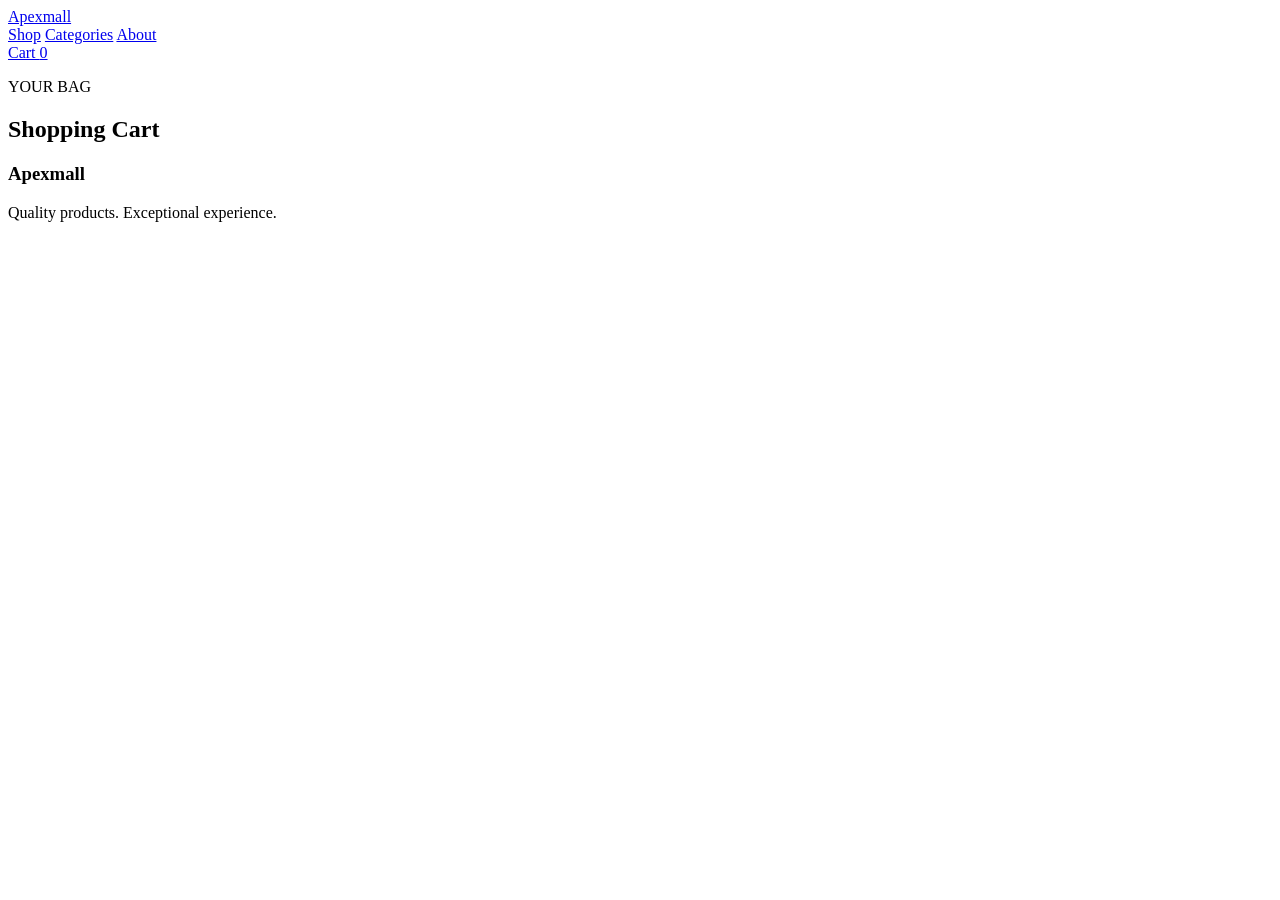
==== cart.html @ 7e6d2665 "Add files via upload" ====
<!DOCTYPE html>
<html lang="en">

<head>
    <meta charset="UTF-8">

    <meta
        name="viewport"
        content="width=device-width, initial-scale=1.0"
    >

    <title>Your Cart | Apexmall</title>

    <link
        rel="stylesheet"
        href="css/style.css"
    >
</head>

<body>

<header class="header">

    <a href="index.html" class="logo">
        Apexmall
    </a>

    <nav class="navigation">
        <a href="shop.html">Shop</a>
        <a href="index.html#categories">Categories</a>
        <a href="index.html#about">About</a>
    </nav>

    <div class="header-actions">

        <a href="cart.html" class="cart">
            Cart
            <span id="cart-count">0</span>
        </a>

    </div>

</header>


<main>

    <section class="cart-header">

        <p class="eyebrow">
            YOUR BAG
        </p>

        <h1>
            Shopping Cart
        </h1>

    </section>


    <section class="cart-section">

        <div id="cart-container">

            <!-- Cart generated by JavaScript -->

        </div>

    </section>

</main>


<footer class="footer">

    <div class="footer-brand">

        <h3>
            Apexmall
        </h3>

        <p>
            Quality products.
            Exceptional experience.
        </p>

    </div>

</footer>


<script
    type="module"
    src="js/cart.js"
></script>

</body>
</html>
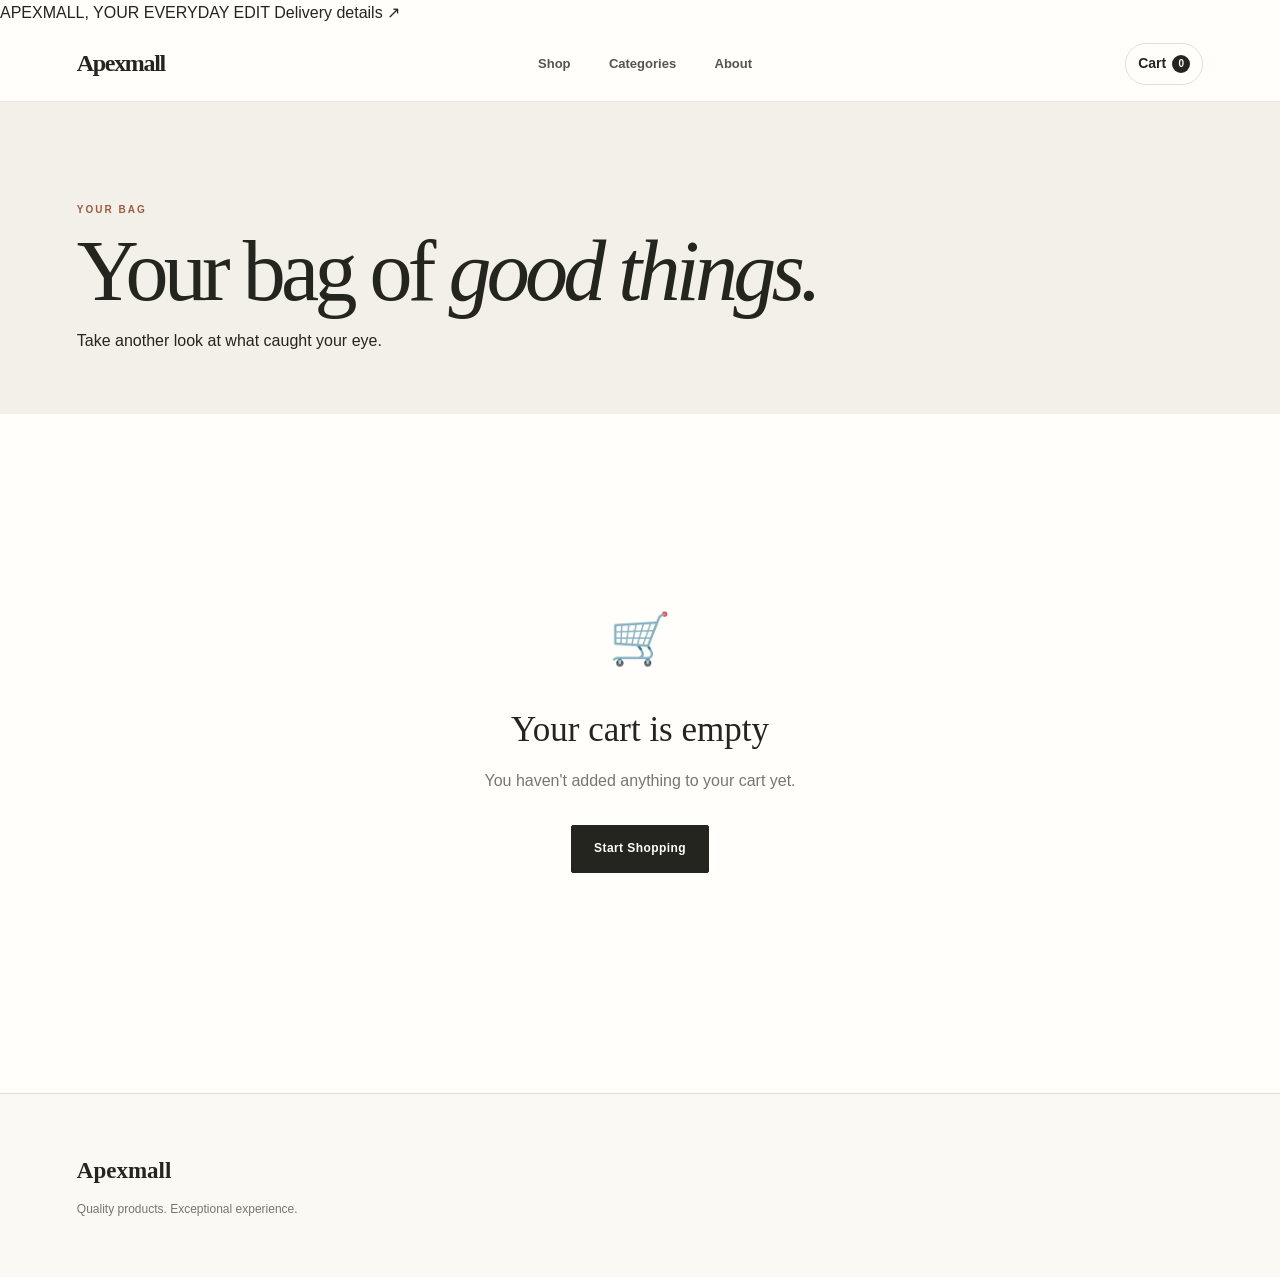
==== commit 259d1428: "Add files via upload" ====
--- a/cart.html
+++ b/cart.html
@@ -17,9 +17,14 @@
     >
 </head>
 
-<body>
+<body class="inner-page cart-page-shell">
 
-<header class="header">
+<div class="inner-announcement">
+    <span>APEXMALL, YOUR EVERYDAY EDIT</span>
+    <a href="policies.html#delivery">Delivery details <span aria-hidden="true">↗</span></a>
+</div>
+
+<header class="header inner-header">
 
     <a href="index.html" class="logo">
         Apexmall
@@ -45,20 +50,19 @@
 
 <main>
 
-    <section class="cart-header">
+    <section class="cart-header inner-page-heading">
 
         <p class="eyebrow">
             YOUR BAG
         </p>
 
-        <h1>
-            Shopping Cart
-        </h1>
+        <h1>Your bag of <em>good things.</em></h1>
+        <p>Take another look at what caught your eye.</p>
 
     </section>
 
 
-    <section class="cart-section">
+    <section class="cart-section inner-content-section">
 
         <div id="cart-container">
 
@@ -71,7 +75,7 @@
 </main>
 
 
-<footer class="footer">
+<footer class="footer inner-footer">
 
     <div class="footer-brand">
 
--- a/css/style.css
+++ b/css/style.css
@@ -0,0 +1,5157 @@
+/* =========================
+   RESET
+========================= */
+
+* {
+    margin: 0;
+    padding: 0;
+    box-sizing: border-box;
+}
+
+
+:root {
+
+    --black: #111111;
+    --white: #ffffff;
+    --gray: #777777;
+    --light-gray: #f5f5f3;
+    --border: #e5e5e5;
+
+    --max-width: 1400px;
+}
+
+
+html {
+    scroll-behavior: smooth;
+}
+
+
+body {
+
+    font-family:
+        Arial,
+        Helvetica,
+        sans-serif;
+
+    color: var(--black);
+
+    background: var(--white);
+
+    line-height: 1.5;
+}
+
+.site-notice {
+    display: none;
+    padding: 10px 5%;
+    background: var(--black);
+    color: var(--white);
+    text-align: center;
+    font-size: 13px;
+}
+
+.site-notice.is-visible {
+    display: block;
+}
+
+
+a {
+    color: inherit;
+    text-decoration: none;
+}
+
+
+button {
+    font: inherit;
+}
+
+.password-field {
+    position: relative;
+    display: block;
+}
+
+.password-field input {
+    width: 100%;
+    padding-right: 68px;
+}
+
+.password-toggle {
+    position: absolute;
+    top: 50%;
+    right: 12px;
+    transform: translateY(-50%);
+    border: 0;
+    padding: 4px;
+    background: transparent;
+    color: var(--gray);
+    cursor: pointer;
+    font-size: 12px;
+    font-weight: 700;
+}
+
+.password-toggle:hover,
+.password-toggle:focus-visible {
+    color: var(--black);
+    outline: 2px solid #6078d6;
+    outline-offset: 2px;
+}
+
+.back-to-top {
+    position: fixed;
+    right: 24px;
+    bottom: 24px;
+    z-index: 120;
+    width: 44px;
+    height: 44px;
+    display: grid;
+    place-items: center;
+    border: 1px solid var(--black);
+    border-radius: 50%;
+    background: var(--black);
+    color: var(--white);
+    font-size: 22px;
+    line-height: 1;
+    cursor: pointer;
+    opacity: 0;
+    visibility: hidden;
+    transform: translateY(10px);
+    transition: opacity .2s ease, transform .2s ease, visibility .2s ease;
+}
+
+.back-to-top.is-visible {
+    opacity: 1;
+    visibility: visible;
+    transform: translateY(0);
+}
+
+.back-to-top:hover,
+.back-to-top:focus-visible {
+    background: var(--white);
+    color: var(--black);
+    outline: 2px solid #6078d6;
+    outline-offset: 2px;
+}
+
+
+/* =========================
+   HEADER
+========================= */
+
+.header {
+
+    height: 80px;
+
+    padding:
+        0 5%;
+
+    display: flex;
+
+    align-items: center;
+
+    justify-content: space-between;
+
+    border-bottom:
+        1px solid var(--border);
+
+    background: var(--white);
+
+    position: sticky;
+
+    top: 0;
+
+    z-index: 100;
+}
+
+
+.logo {
+
+    font-size: 20px;
+
+    font-weight: 800;
+
+    letter-spacing:
+        0.08em;
+}
+
+
+.navigation {
+
+    display: flex;
+
+    gap: 35px;
+}
+
+
+.navigation a {
+
+    font-size: 14px;
+
+    font-weight: 600;
+
+    transition:
+        opacity 0.2s;
+}
+
+
+.navigation a:hover {
+
+    opacity: 0.5;
+}
+
+
+.header-actions {
+
+    display: flex;
+
+    align-items: center;
+
+    gap: 20px;
+}
+
+
+.search-btn {
+
+    border: none;
+
+    background: transparent;
+
+    cursor: pointer;
+
+    font-size: 18px;
+}
+
+
+.cart {
+
+    position: relative;
+
+    font-size: 18px;
+}
+
+
+#cart-count {
+
+    position: absolute;
+
+    top: -10px;
+
+    right: -10px;
+
+    width: 18px;
+
+    height: 18px;
+
+    display: flex;
+
+    align-items: center;
+
+    justify-content: center;
+
+    border-radius: 50%;
+
+    background: var(--black);
+
+    color: white;
+
+    font-size: 10px;
+}
+
+
+/* =========================
+   HERO
+========================= */
+
+.hero {
+
+    min-height:
+        calc(100vh - 80px);
+
+    padding:
+        6%;
+
+    display: grid;
+
+    grid-template-columns:
+        1fr 1fr;
+
+    gap: 60px;
+
+    align-items: center;
+
+    background:
+        var(--light-gray);
+}
+
+
+.hero-content {
+
+    max-width:
+        700px;
+}
+
+
+.eyebrow {
+
+    font-size: 12px;
+
+    font-weight: 700;
+
+    letter-spacing:
+        0.18em;
+
+    color:
+        var(--gray);
+}
+
+
+.hero h1 {
+
+    font-size:
+        clamp(50px, 7vw, 105px);
+
+    line-height:
+        0.95;
+
+    margin:
+        20px 0 30px;
+}
+
+
+.hero-description {
+
+    max-width:
+        500px;
+
+    color:
+        var(--gray);
+
+    font-size:
+        18px;
+
+    margin-bottom:
+        35px;
+}
+
+
+.hero-buttons {
+
+    display: flex;
+
+    gap: 12px;
+}
+
+
+.btn {
+
+    display:
+        inline-block;
+
+    padding:
+        15px 25px;
+
+    font-weight:
+        700;
+
+    transition:
+        transform 0.2s,
+        opacity 0.2s;
+}
+
+
+.btn:hover {
+
+    transform:
+        translateY(-2px);
+}
+
+
+.btn-primary {
+
+    background:
+        var(--black);
+
+    color:
+        var(--white);
+}
+
+
+.btn-secondary {
+
+    border:
+        1px solid var(--black);
+
+    color:
+        var(--black);
+}
+
+
+.hero-image {
+
+    min-height:
+        650px;
+
+    background:
+        #deded9;
+
+    display:
+        flex;
+
+    align-items:
+        center;
+
+    justify-content:
+        center;
+}
+
+.hero-image img {
+    width: 100%;
+    height: 100%;
+    min-height: 650px;
+    object-fit: cover;
+}
+
+
+.image-placeholder {
+
+    color:
+        #999;
+
+    font-size:
+        13px;
+
+    letter-spacing:
+        0.15em;
+}
+
+
+/* =========================
+   SECTIONS
+========================= */
+
+.section {
+
+    padding:
+        100px 6%;
+}
+
+
+.section-heading {
+
+    display:
+        flex;
+
+    align-items:
+        end;
+
+    justify-content:
+        space-between;
+
+    gap:
+        20px;
+
+    margin-bottom:
+        40px;
+}
+
+
+.section-heading h2 {
+
+    font-size:
+        clamp(35px, 5vw, 65px);
+
+    line-height:
+        1;
+
+    margin-top:
+        10px;
+}
+
+
+.view-all {
+
+    font-weight:
+        700;
+
+    border-bottom:
+        1px solid var(--black);
+
+    padding-bottom:
+        3px;
+}
+
+
+/* =========================
+   CATEGORIES
+========================= */
+
+.categories {
+
+    display:
+        grid;
+
+    grid-template-columns:
+        repeat(4, 1fr);
+
+    gap:
+        20px;
+}
+
+
+.category-image {
+
+    height:
+        320px;
+
+    background:
+        var(--light-gray);
+
+    display:
+        flex;
+
+    align-items:
+        center;
+
+    justify-content:
+        center;
+
+    color:
+        #999;
+
+    font-size:
+        12px;
+}
+
+
+.category-card h3 {
+
+    margin-top:
+        15px;
+
+    font-size:
+        18px;
+}
+
+
+/* =========================
+   PRODUCTS
+========================= */
+
+.products {
+
+    display:
+        grid;
+
+    grid-template-columns:
+        repeat(4, 1fr);
+
+    gap:
+        25px;
+}
+
+
+.product-card {
+
+    min-width:
+        0;
+}
+
+
+.product-image {
+
+    height:
+        360px;
+
+    background:
+        var(--light-gray);
+
+    display:
+        flex;
+
+    align-items:
+        center;
+
+    justify-content:
+        center;
+
+    color:
+        #999;
+
+    margin-bottom:
+        18px;
+}
+
+.product-image img {
+    display: block;
+    width: 100%;
+    height: 100%;
+    object-fit: contain;
+    padding: 18px;
+}
+
+
+.product-category {
+
+    color:
+        var(--gray);
+
+    font-size:
+        11px;
+
+    letter-spacing:
+        0.12em;
+
+    text-transform:
+        uppercase;
+}
+
+.category-emoji {
+    display: block;
+    font-size: 48px;
+    line-height: 1;
+}
+
+
+.product-card h3 {
+
+    font-size:
+        17px;
+
+    margin:
+        5px 0;
+}
+
+
+.product-price {
+
+    font-weight:
+        700;
+}
+
+
+.add-to-cart {
+
+    margin-top:
+        12px;
+
+    width:
+        100%;
+
+    padding:
+        12px;
+
+    border:
+        none;
+
+    background:
+        var(--black);
+
+    color:
+        white;
+
+    cursor:
+        pointer;
+}
+
+.product-enquiry {
+    display: block;
+    margin-top: 10px;
+    padding: 10px;
+    border: 1px solid var(--border);
+    text-align: center;
+    font-size: 13px;
+    font-weight: 600;
+}
+
+.product-enquiry:hover,
+.product-enquiry:focus-visible {
+    border-color: var(--black);
+}
+
+.store-toast {
+    position: fixed;
+    left: 50%;
+    bottom: 24px;
+    z-index: 150;
+    max-width: calc(100% - 32px);
+    padding: 12px 20px;
+    background: var(--black);
+    color: var(--white);
+    text-align: center;
+    opacity: 0;
+    visibility: hidden;
+    transform: translate(-50%, 10px);
+    transition: opacity .2s ease, transform .2s ease, visibility .2s ease;
+}
+
+.store-toast.is-visible {
+    opacity: 1;
+    visibility: visible;
+    transform: translate(-50%, 0);
+}
+
+
+/* =========================
+   PROMOTION
+========================= */
+
+.promotion {
+
+    margin:
+        0 6% 100px;
+
+    padding:
+        100px 8%;
+
+    background:
+        var(--black);
+
+    color:
+        white;
+}
+
+
+.promotion h2 {
+
+    max-width:
+        700px;
+
+    font-size:
+        clamp(40px, 6vw, 80px);
+
+    line-height:
+        1;
+
+    margin:
+        15px 0 25px;
+}
+
+
+.promotion p {
+
+    max-width:
+        550px;
+
+    color:
+        #bbb;
+
+    margin-bottom:
+        30px;
+}
+
+
+.promotion .eyebrow {
+
+    color:
+        #aaa;
+}
+
+
+.promotion .btn-primary {
+
+    background:
+        white;
+
+    color:
+        black;
+}
+
+
+/* =========================
+   ABOUT
+========================= */
+
+.about {
+
+    background:
+        var(--light-gray);
+}
+
+
+.about-content {
+
+    max-width:
+        850px;
+}
+
+
+.about h2 {
+
+    font-size:
+        clamp(40px, 6vw, 80px);
+
+    line-height:
+        1;
+
+    margin:
+        15px 0 25px;
+}
+
+
+.about p:last-child {
+
+    max-width:
+        650px;
+
+    color:
+        var(--gray);
+
+    font-size:
+        18px;
+}
+
+
+/* =========================
+   FOOTER
+========================= */
+
+.footer {
+
+    padding:
+        70px 6%;
+
+    display:
+        grid;
+
+    grid-template-columns:
+        2fr 1fr 1fr 1fr;
+
+    gap:
+        50px;
+
+    border-top:
+        1px solid var(--border);
+}
+
+
+.footer h3 {
+
+    margin-bottom:
+        10px;
+}
+
+
+.footer h4 {
+
+    margin-bottom:
+        15px;
+}
+
+
+.footer p {
+
+    color:
+        var(--gray);
+}
+
+
+.footer-links {
+
+    display:
+        flex;
+
+    flex-direction:
+        column;
+
+    gap:
+        10px;
+}
+
+
+.footer-links a {
+
+    color:
+        var(--gray);
+
+    font-size:
+        14px;
+}
+
+
+/* =========================
+   MOBILE
+========================= */
+
+@media (max-width: 900px) {
+
+    .navigation {
+        display: none;
+    }
+
+
+    .hero {
+
+        grid-template-columns:
+            1fr;
+
+        padding:
+            60px 5%;
+    }
+
+
+    .hero-image {
+
+        min-height:
+            450px;
+    }
+
+
+    .categories {
+
+        grid-template-columns:
+            repeat(2, 1fr);
+    }
+
+
+    .products {
+
+        grid-template-columns:
+            repeat(2, 1fr);
+    }
+
+
+    .footer {
+
+        grid-template-columns:
+            1fr 1fr;
+    }
+
+}
+
+
+@media (max-width: 550px) {
+
+    .header {
+
+        height:
+            65px;
+    }
+
+
+    .hero h1 {
+        font-size: 38px;
+    }
+
+    .categories,
+    .products {
+        grid-template-columns: repeat(2, minmax(0, 1fr));
+        gap: 12px;
+    }
+
+
+    .product-image {
+
+        height:
+            400px;
+    }
+
+    .product-detail-image .product-image {
+        height: 420px;
+    }
+
+    .product-detail-image .product-image img {
+        padding: 18px;
+    }
+
+    .cart-item-image {
+        height: 110px;
+    }
+
+
+    .footer {
+        grid-template-columns: repeat(2, minmax(0, 1fr));
+        gap: 24px 16px;
+    }
+
+
+    .section {
+
+        padding:
+            70px 5%;
+    }
+
+
+    .promotion {
+
+        margin:
+            0 5% 70px;
+
+        padding:
+            70px 8%;
+    }
+
+}
+
+/* Compact phone layout: preserve the two-column shopping rhythm while
+   keeping the hero media beside its message and controls readable. */
+@media (max-width: 550px) {
+    .hero {
+        grid-template-columns: minmax(0, 1.05fr) minmax(0, .85fr);
+        gap: 14px;
+        padding: 32px 4%;
+        min-height: 0;
+    }
+
+    .hero-content {
+        min-width: 0;
+    }
+
+    .hero .eyebrow {
+        font-size: 9px;
+        letter-spacing: .1em;
+    }
+
+    .hero-description {
+        font-size: 13px;
+        line-height: 1.35;
+    }
+
+    .hero-buttons {
+        flex-direction: column;
+        align-items: stretch;
+        gap: 8px;
+    }
+
+    .hero-buttons .btn {
+        width: 100%;
+        padding: 11px 8px;
+        text-align: center;
+        font-size: 12px;
+    }
+
+    .hero-image,
+    .hero-image img {
+        min-height: 280px;
+        height: 280px;
+    }
+
+    .hero-image img {
+        padding: 0;
+    }
+
+    .category-image {
+        height: 150px;
+    }
+
+    .category-emoji {
+        font-size: 34px;
+    }
+
+    .product-image {
+        height: 230px;
+        margin-bottom: 10px;
+    }
+
+    .product-image img {
+        padding: 8px;
+    }
+
+    .product-card h3 {
+        font-size: 14px;
+    }
+
+    .product-price {
+        font-size: 14px;
+    }
+
+    .add-to-cart {
+        width: 100%;
+        padding: 10px 6px;
+        font-size: 11px;
+    }
+}
+
+
+
+
+
+
+
+/* =========================
+   AUTHENTICATION
+========================= */
+
+.auth-page {
+
+    min-height:
+        calc(100vh - 80px);
+
+    display:
+        flex;
+
+    align-items:
+        center;
+
+    justify-content:
+        center;
+
+    padding:
+        70px 20px;
+
+    background:
+        var(--light-gray);
+}
+
+
+.auth-card {
+
+    width:
+        100%;
+
+    max-width:
+        500px;
+
+    padding:
+        50px;
+
+    background:
+        var(--white);
+
+    border:
+        1px solid var(--border);
+}
+
+
+.auth-card h1 {
+
+    font-size:
+        clamp(40px, 6vw, 60px);
+
+    line-height:
+        1;
+
+    margin:
+        12px 0 15px;
+}
+
+
+.auth-subtitle {
+
+    color:
+        var(--gray);
+
+    margin-bottom:
+        35px;
+}
+
+
+.auth-card form label {
+
+    display:
+        block;
+
+    font-size:
+        14px;
+
+    font-weight:
+        700;
+
+    margin-bottom:
+        20px;
+}
+
+
+.auth-card input:not([type="checkbox"]) {
+
+    width:
+        100%;
+
+    display:
+        block;
+
+    margin-top:
+        8px;
+
+    padding:
+        14px 15px;
+
+    border:
+        1px solid #ccc;
+
+    background:
+        white;
+
+    font:
+        inherit;
+
+    outline:
+        none;
+}
+
+
+.auth-card input:not([type="checkbox"]):focus {
+
+    border-color:
+        var(--black);
+}
+
+
+.auth-options {
+
+    display:
+        flex;
+
+    align-items:
+        center;
+
+    justify-content:
+        space-between;
+
+    gap:
+        15px;
+
+    margin:
+        5px 0 25px;
+
+    font-size:
+        13px;
+}
+
+
+.auth-options a {
+
+    text-decoration:
+        underline;
+}
+
+
+.remember {
+
+    display:
+        flex !important;
+
+    align-items:
+        center;
+
+    gap:
+        8px;
+
+    margin:
+        0 !important;
+
+    font-weight:
+        400 !important;
+}
+
+
+.remember input {
+
+    width:
+        auto !important;
+
+    margin:
+        0 !important;
+}
+
+
+.auth-submit {
+
+    width:
+        100%;
+
+    cursor:
+        pointer;
+
+    border:
+        none;
+
+    font-size:
+        15px;
+}
+
+
+.form-message {
+
+    min-height:
+        20px;
+
+    margin-top:
+        15px;
+
+    font-size:
+        13px;
+}
+
+
+.auth-divider {
+
+    display:
+        flex;
+
+    align-items:
+        center;
+
+    gap:
+        15px;
+
+    margin:
+        30px 0;
+
+    color:
+        var(--gray);
+
+    font-size:
+        12px;
+}
+
+
+.auth-divider::before,
+.auth-divider::after {
+
+    content:
+        "";
+
+    height:
+        1px;
+
+    background:
+        var(--border);
+
+    flex:
+        1;
+}
+
+
+.auth-switch {
+
+    text-align:
+        center;
+
+    font-size:
+        14px;
+
+    color:
+        var(--gray);
+}
+
+
+.auth-switch a {
+
+    color:
+        var(--black);
+
+    font-weight:
+        700;
+
+    text-decoration:
+        underline;
+}
+
+.forgot-password-panel {
+    display: flex;
+    flex-direction: column;
+    gap: 12px;
+    margin-top: 18px;
+    padding-top: 18px;
+    border-top: 1px solid var(--border);
+}
+
+.forgot-password-panel label {
+    display: flex;
+    flex-direction: column;
+    gap: 6px;
+    font-size: 13px;
+    font-weight: 600;
+    text-align: left;
+}
+
+.forgot-password-panel input {
+    min-height: 44px;
+    padding: 10px 12px;
+    border: 1px solid var(--border);
+    font: inherit;
+    font-weight: 400;
+}
+
+
+.terms {
+
+    display:
+        flex !important;
+
+    gap:
+        10px;
+
+    align-items:
+        flex-start;
+
+    font-weight:
+        400 !important;
+
+    font-size:
+        13px !important;
+}
+
+
+.terms input {
+
+    width:
+        auto !important;
+
+    margin-top:
+        3px;
+
+    flex-shrink:
+        0;
+}
+
+
+.terms a {
+
+    text-decoration:
+        underline;
+}
+
+
+@media (max-width: 550px) {
+
+    .auth-card {
+
+        padding:
+            35px 25px;
+
+    }
+
+}
+
+
+
+/* =========================
+   SHOP
+========================= */
+
+.shop-header {
+
+    padding:
+        100px 6% 60px;
+
+    background:
+        var(--light-gray);
+}
+
+
+.shop-header h1 {
+
+    font-size:
+        clamp(55px, 8vw, 100px);
+
+    line-height:
+        .9;
+
+    margin:
+        15px 0 20px;
+}
+
+
+.shop-header p:last-child {
+
+    color:
+        var(--gray);
+
+    font-size:
+        18px;
+}
+
+
+.shop-section {
+
+    padding:
+        50px 6% 100px;
+}
+
+
+.shop-controls {
+
+    display:
+        grid;
+
+    grid-template-columns:
+        1fr 220px 220px;
+
+    gap:
+        15px;
+
+    margin-bottom:
+        20px;
+}
+
+
+.search-box input,
+.shop-controls select {
+
+    width:
+        100%;
+
+    height:
+        50px;
+
+    padding:
+        0 15px;
+
+    border:
+        1px solid var(--border);
+
+    background:
+        white;
+
+    font:
+        inherit;
+}
+
+
+.product-count {
+
+    margin-bottom:
+        30px;
+
+    color:
+        var(--gray);
+
+    font-size:
+        14px;
+}
+
+
+.no-products {
+
+    grid-column:
+        1 / -1;
+
+    text-align:
+        center;
+
+    padding:
+        100px 20px;
+
+    background:
+        var(--light-gray);
+}
+
+
+/* =========================
+   PRODUCT PAGE
+========================= */
+
+.product-page {
+
+    padding:
+        80px 6%;
+}
+
+
+.product-detail {
+
+    max-width:
+        1400px;
+
+    margin:
+        0 auto;
+
+    display:
+        grid;
+
+    grid-template-columns:
+        1.1fr .9fr;
+
+    gap:
+        80px;
+
+    align-items:
+        center;
+}
+
+
+.product-detail-image .product-image {
+
+    height:
+        650px;
+}
+
+.product-detail-image .product-image img {
+    width: 100%;
+    height: 100%;
+    object-fit: cover;
+}
+
+.product-detail-content {
+    padding: 32px;
+}
+
+
+.product-detail-content h1 {
+
+    font-size:
+        clamp(45px, 6vw, 85px);
+
+    line-height:
+        .95;
+
+    margin:
+        15px 0 20px;
+}
+
+
+.product-detail-price {
+
+    font-size:
+        25px;
+
+    font-weight:
+        700;
+
+    margin-bottom:
+        30px;
+}
+
+
+.product-description {
+    max-width: 60ch;
+    margin: 22px 0;
+    padding: 18px 20px;
+    border-left: 3px solid var(--black);
+    background: var(--light-gray);
+    color: #4e4e4e;
+    font-size: 16px;
+    line-height: 1.8;
+    white-space: pre-line;
+}
+
+.product-gallery {
+    display: grid;
+    grid-template-columns: repeat(auto-fit, minmax(72px, 1fr));
+    gap: 8px;
+    margin-top: 12px;
+}
+
+.product-gallery img {
+    width: 100%;
+    aspect-ratio: 1;
+    object-fit: cover;
+    border: 1px solid var(--border);
+}
+
+.product-videos {
+    display: grid;
+    gap: 12px;
+    margin-top: 12px;
+}
+
+.product-videos video {
+    display: block;
+    width: 100%;
+    max-height: 520px;
+    background: #000;
+}
+
+.product-videos {
+    display: grid;
+    gap: 12px;
+    margin-top: 16px;
+}
+
+.product-videos video {
+    width: 100%;
+    max-height: 420px;
+    background: #111;
+}
+
+
+.stock {
+
+    font-size:
+        13px;
+
+    font-weight:
+        700;
+
+    margin-bottom:
+        25px;
+}
+
+
+.quantity-selector {
+
+    display:
+        flex;
+
+    align-items:
+        center;
+
+    margin-bottom:
+        20px;
+
+    border:
+        1px solid var(--border);
+
+    width:
+        max-content;
+}
+
+
+.quantity-selector button {
+
+    width:
+        45px;
+
+    height:
+        45px;
+
+    border:
+        none;
+
+    background:
+        white;
+
+    cursor:
+        pointer;
+
+    font-size:
+        20px;
+}
+
+
+.quantity-selector span {
+
+    width:
+        45px;
+
+    text-align:
+        center;
+}
+
+
+.product-add-button {
+
+    margin-right:
+        10px;
+
+    cursor:
+        pointer;
+}
+
+
+.product-not-found {
+
+    text-align:
+        center;
+
+    padding:
+        100px 20px;
+}
+
+
+.product-not-found h1 {
+
+    font-size:
+        50px;
+
+    margin-bottom:
+        20px;
+}
+
+
+/* =========================
+   MOBILE SHOP
+========================= */
+
+@media (max-width: 900px) {
+
+    .shop-controls {
+
+        grid-template-columns:
+            1fr;
+
+    }
+
+
+    .product-detail {
+
+        grid-template-columns:
+            1fr;
+
+        gap:
+            40px;
+
+    }
+
+
+    .product-detail-image .product-image {
+
+        height:
+            500px;
+
+    }
+
+}
+
+
+@media (max-width: 550px) {
+
+    .shop-header {
+
+        padding:
+            70px 5% 45px;
+
+    }
+
+
+    .shop-section {
+
+        padding:
+            40px 5% 70px;
+
+    }
+
+
+    .product-page {
+
+        padding:
+            50px 5%;
+
+    }
+
+
+    .product-detail-image .product-image {
+
+        height:
+            420px;
+
+    }
+
+}
+
+
+/* =========================
+   CART
+========================= */
+
+.cart-header {
+
+    padding:
+        100px 6% 60px;
+
+    background:
+        var(--light-gray);
+}
+
+
+.cart-header h1 {
+
+    font-size:
+        clamp(50px, 7vw, 90px);
+
+    line-height:
+        .9;
+
+    margin-top:
+        15px;
+}
+
+
+.cart-section {
+
+    padding:
+        70px 6% 100px;
+}
+
+
+.cart-layout {
+
+    max-width:
+        1400px;
+
+    margin:
+        auto;
+
+    display:
+        grid;
+
+    grid-template-columns:
+        1fr 380px;
+
+    gap:
+        60px;
+
+    align-items:
+        start;
+}
+
+
+.cart-items {
+
+    border-top:
+        1px solid var(--border);
+}
+
+
+.cart-item {
+
+    display:
+        grid;
+
+    grid-template-columns:
+        120px 1fr auto auto auto;
+
+    gap:
+        25px;
+
+    align-items:
+        center;
+
+    padding:
+        25px 0;
+
+    border-bottom:
+        1px solid var(--border);
+}
+
+
+.cart-item-image {
+
+    height:
+        140px;
+
+    background:
+        var(--light-gray);
+
+    display:
+        flex;
+
+    align-items:
+        center;
+
+    justify-content:
+        center;
+
+    color:
+        #999;
+
+    font-size:
+        11px;
+}
+
+.cart-item-image img {
+    display: block;
+    width: 100%;
+    height: 100%;
+    object-fit: contain;
+    padding: 8px;
+}
+
+
+.cart-item-info h3 {
+
+    margin:
+        5px 0;
+
+}
+
+
+.cart-quantity {
+
+    display:
+        flex;
+
+    align-items:
+        center;
+
+    border:
+        1px solid var(--border);
+}
+
+
+.cart-quantity button {
+
+    width:
+        35px;
+
+    height:
+        35px;
+
+    border:
+        none;
+
+    background:
+        white;
+
+    cursor:
+        pointer;
+
+    font-size:
+        18px;
+}
+
+
+.cart-quantity span {
+
+    width:
+        35px;
+
+    text-align:
+        center;
+
+}
+
+
+.cart-item-total {
+
+    font-weight:
+        700;
+
+    white-space:
+        nowrap;
+}
+
+
+.remove-item {
+
+    border:
+        none;
+
+    background:
+        none;
+
+    text-decoration:
+        underline;
+
+    cursor:
+        pointer;
+
+    color:
+        var(--gray);
+
+}
+
+
+.cart-summary {
+
+    padding:
+        30px;
+
+    background:
+        var(--light-gray);
+
+    position:
+        sticky;
+
+    top:
+        110px;
+}
+
+
+.cart-summary h2 {
+
+    margin-bottom:
+        30px;
+}
+
+
+.summary-row {
+
+    display:
+        flex;
+
+    justify-content:
+        space-between;
+
+    gap:
+        20px;
+
+    margin-bottom:
+        15px;
+
+    font-size:
+        14px;
+}
+
+
+.summary-row.total {
+
+    font-size:
+        20px;
+
+    margin-bottom:
+        25px;
+}
+
+
+.summary-divider {
+
+    height:
+        1px;
+
+    background:
+        var(--border);
+
+    margin:
+        20px 0;
+}
+
+
+.checkout-button {
+
+    width:
+        100%;
+
+    text-align:
+        center;
+
+}
+
+
+.continue-shopping {
+
+    display:
+        block;
+
+    text-align:
+        center;
+
+    margin-top:
+        20px;
+
+    font-size:
+        14px;
+
+    text-decoration:
+        underline;
+}
+
+
+.empty-cart {
+
+    text-align:
+        center;
+
+    padding:
+        120px 20px;
+}
+
+
+.empty-cart-icon {
+
+    font-size:
+        50px;
+
+    margin-bottom:
+        20px;
+}
+
+
+.empty-cart h2 {
+
+    font-size:
+        35px;
+
+    margin-bottom:
+        10px;
+}
+
+
+.empty-cart p {
+
+    color:
+        var(--gray);
+
+    margin-bottom:
+        30px;
+}
+
+
+@media (max-width: 1000px) {
+
+    .cart-layout {
+
+        grid-template-columns:
+            1fr;
+
+    }
+
+
+    .cart-summary {
+
+        position:
+            static;
+
+    }
+
+}
+
+
+@media (max-width: 700px) {
+
+    .cart-item {
+
+        grid-template-columns:
+            90px 1fr;
+
+        gap:
+            15px;
+
+    }
+
+
+    .cart-item-image {
+
+        height:
+            110px;
+
+    }
+
+
+    .cart-quantity,
+    .cart-item-total,
+    .remove-item {
+
+        grid-column:
+            2;
+
+    }
+
+}
+
+
+/* =========================
+   CHECKOUT
+========================= */
+
+.checkout-header {
+
+    padding:
+        100px 6% 60px;
+
+    background:
+        var(--light-gray);
+}
+
+
+.checkout-header h1 {
+
+    font-size:
+        clamp(50px, 7vw, 90px);
+
+    line-height:
+        .9;
+
+    margin-top:
+        15px;
+}
+
+
+.checkout-section {
+
+    padding:
+        70px 6% 100px;
+}
+
+
+.checkout-layout {
+
+    max-width:
+        1400px;
+
+    margin:
+        auto;
+
+    display:
+        grid;
+
+    grid-template-columns:
+        1fr 400px;
+
+    gap:
+        50px;
+
+    align-items:
+        start;
+}
+
+
+.checkout-main {
+
+    display:
+        flex;
+
+    flex-direction:
+        column;
+
+    gap:
+        25px;
+}
+
+
+.checkout-card {
+
+    padding:
+        35px;
+
+    border:
+        1px solid var(--border);
+
+    background:
+        white;
+}
+
+
+.checkout-card-heading {
+
+    display:
+        flex;
+
+    gap:
+        18px;
+
+    margin-bottom:
+        30px;
+}
+
+
+.checkout-number {
+
+    display:
+        flex;
+
+    align-items:
+        center;
+
+    justify-content:
+        center;
+
+    width:
+        40px;
+
+    height:
+        40px;
+
+    flex-shrink:
+        0;
+
+    background:
+        var(--black);
+
+    color:
+        white;
+
+    font-size:
+        12px;
+
+    font-weight:
+        700;
+}
+
+
+.checkout-card h2 {
+
+    font-size:
+        24px;
+
+    margin-bottom:
+        3px;
+}
+
+
+.checkout-card-heading p {
+
+    color:
+        var(--gray);
+
+    font-size:
+        14px;
+}
+
+
+.checkout-grid {
+
+    display:
+        grid;
+
+    grid-template-columns:
+        1fr 1fr;
+
+    gap:
+        20px;
+}
+
+
+.checkout-grid label,
+.momo-details label {
+
+    display:
+        block;
+
+    font-size:
+        14px;
+
+    font-weight:
+        700;
+}
+
+
+.checkout-grid input,
+.checkout-grid select,
+.checkout-grid textarea,
+.momo-details input {
+
+    width:
+        100%;
+
+    margin-top:
+        8px;
+
+    padding:
+        14px;
+
+    border:
+        1px solid #ccc;
+
+    background:
+        white;
+
+    font:
+        inherit;
+
+    outline:
+        none;
+}
+
+
+.checkout-grid input:focus,
+.checkout-grid select:focus,
+.checkout-grid textarea:focus {
+
+    border-color:
+        var(--black);
+}
+
+
+.full-width {
+
+    grid-column:
+        1 / -1;
+}
+
+
+/* PAYMENT */
+
+.payment-methods {
+
+    display:
+        flex;
+
+    flex-direction:
+        column;
+
+    gap:
+        12px;
+}
+
+
+.payment-option {
+
+    display:
+        flex;
+
+    align-items:
+        center;
+
+    gap:
+        15px;
+
+    padding:
+        18px;
+
+    border:
+        1px solid var(--border);
+
+    cursor:
+        pointer;
+}
+
+
+.payment-option:has(
+    input:checked
+) {
+
+    border-color:
+        var(--black);
+}
+
+
+.payment-option input {
+
+    accent-color:
+        var(--black);
+}
+
+
+.payment-option-content {
+
+    display:
+        flex;
+
+    flex-direction:
+        column;
+
+    gap:
+        3px;
+}
+
+
+.payment-option-content span {
+
+    color:
+        var(--gray);
+
+    font-size:
+        13px;
+}
+
+
+/* MOMO */
+
+.momo-details {
+
+    margin-top:
+        20px;
+
+    padding:
+        25px;
+
+    background:
+        var(--light-gray);
+}
+
+
+.momo-warning h3 {
+
+    margin:
+        10px 0;
+}
+
+
+.momo-number {
+
+    display:
+        inline-block;
+
+    margin:
+        10px 0;
+
+    padding:
+        12px 18px;
+
+    background:
+        white;
+
+    font-size:
+        22px;
+
+    font-weight:
+        800;
+
+    letter-spacing:
+        .05em;
+}
+
+
+.momo-warning > p:not(.eyebrow) {
+
+    color:
+        var(--gray);
+
+    font-size:
+        14px;
+
+    margin-bottom:
+        15px;
+}
+
+
+.momo-details small {
+
+    display:
+        block;
+
+    margin-top:
+        8px;
+
+    color:
+        var(--gray);
+
+    font-size:
+        12px;
+}
+
+
+.hidden {
+
+    display:
+        none;
+}
+
+
+/* ACCOUNT AND POLICY PAGES */
+
+.account-page,
+.policy-page {
+    max-width: var(--max-width);
+    margin: 0 auto;
+}
+
+.account-heading {
+    margin-bottom: 45px;
+}
+
+.account-heading h1,
+.policy-page h1 {
+    font-size: clamp(45px, 7vw, 90px);
+    line-height: .95;
+    margin: 12px 0 15px;
+}
+
+.account-muted,
+.policy-intro {
+    color: var(--gray);
+    font-size: 17px;
+}
+
+.account-layout {
+    display: grid;
+    grid-template-columns: minmax(0, 1.5fr) minmax(260px, .7fr);
+    gap: 25px;
+}
+
+.account-panel {
+    padding: 30px;
+    border: 1px solid var(--border);
+    background: var(--white);
+}
+
+.account-panel .section-heading {
+    margin-bottom: 25px;
+}
+
+.account-profile-panel {
+    grid-column: 1 / -1;
+    background: #fbfbfa;
+}
+
+.account-profile-head {
+    display: flex;
+    align-items: center;
+    gap: 18px;
+    padding-bottom: 24px;
+    border-bottom: 1px solid var(--border);
+}
+
+.account-profile-head h2 {
+    margin: 4px 0;
+}
+
+.account-avatar {
+    width: 64px;
+    height: 64px;
+    display: grid;
+    place-items: center;
+    flex: 0 0 64px;
+    background: var(--black);
+    color: var(--white);
+    font-size: 25px;
+    font-weight: 800;
+}
+
+.account-profile-form {
+    max-width: 760px;
+    display: grid;
+    grid-template-columns: 1fr 1fr;
+    gap: 18px 20px;
+    padding-top: 24px;
+}
+
+.account-profile-form label {
+    display: flex;
+    flex-direction: column;
+    gap: 7px;
+    font-size: 13px;
+    font-weight: 700;
+}
+
+.account-profile-form label:first-child {
+    grid-column: 1 / -1;
+}
+
+.account-profile-form input {
+    min-height: 46px;
+    padding: 11px 12px;
+    border: 1px solid var(--border);
+    background: var(--white);
+    color: var(--black);
+    font: inherit;
+    font-weight: 400;
+}
+
+.account-profile-form input[readonly] {
+    background: #eeeeeb;
+    color: var(--gray);
+}
+
+.account-profile-form input:focus {
+    outline: 2px solid #b9c9ff;
+    outline-offset: 1px;
+    border-color: #6078d6;
+}
+
+.account-profile-form small {
+    color: var(--gray);
+    font-size: 12px;
+    font-weight: 400;
+}
+
+.account-form-actions {
+    display: flex;
+    align-items: center;
+    gap: 12px;
+    grid-column: 1 / -1;
+}
+
+.account-form-status {
+    min-height: 20px;
+    margin: 0;
+    font-size: 13px;
+    grid-column: 1 / -1;
+}
+
+.account-form-status.success { color: #1a7a3c; }
+.account-form-status.error { color: #a3221f; }
+
+.account-order {
+    display: grid;
+    grid-template-columns: 1.7fr 1fr 1fr;
+    gap: 16px;
+    padding: 20px 0;
+    border-top: 1px solid var(--border);
+    align-items: start;
+}
+
+.account-order-main,
+.account-order-total,
+.account-order-statuses {
+    display: flex;
+    flex-direction: column;
+    gap: 6px;
+}
+
+.account-order-head {
+    display: flex;
+    flex-direction: column;
+    gap: 4px;
+}
+
+.account-order-head strong,
+.account-order-total strong {
+    font-size: 15px;
+    line-height: 1.4;
+}
+
+.account-order span,
+.account-order-meta-line,
+.account-order-items,
+.account-order-total span {
+    color: var(--gray);
+    font-size: 13px;
+}
+
+.account-order-items {
+    color: var(--black);
+    line-height: 1.5;
+}
+
+.account-order-meta-line {
+    color: var(--gray);
+}
+
+.account-order-statuses {
+    gap: 8px;
+}
+
+.account-order-button {
+    width: fit-content;
+    padding: 8px 12px;
+    border: 1px solid var(--border);
+    background: var(--white);
+    color: var(--black);
+    font: inherit;
+    font-size: 12px;
+    font-weight: 700;
+    cursor: pointer;
+}
+
+.account-order-button:hover,
+.account-order-button:focus-visible {
+    border-color: var(--black);
+    outline: none;
+}
+
+.account-order-button:disabled {
+    cursor: wait;
+    opacity: .65;
+}
+
+.account-order-details {
+    grid-column: 1 / -1;
+    margin-top: 8px;
+    padding: 18px 0 4px;
+    border-top: 1px solid var(--border);
+}
+
+.account-order-details-head,
+.account-order-details-grid,
+.account-order-detail-item {
+    display: flex;
+    gap: 12px;
+}
+
+.account-order-details-head {
+    justify-content: space-between;
+    margin-bottom: 16px;
+}
+
+.account-order-details-head span,
+.account-order-details-grid span {
+    color: var(--gray);
+    font-size: 13px;
+}
+
+.account-order-details-grid {
+    display: grid;
+    grid-template-columns: repeat(2, minmax(0, 1fr));
+    gap: 14px 24px;
+    margin-bottom: 20px;
+}
+
+.account-order-details-grid div {
+    display: flex;
+    flex-direction: column;
+    gap: 4px;
+}
+
+.account-order-details-grid strong {
+    font-size: 13px;
+    line-height: 1.45;
+}
+
+.account-order-details h3 {
+    margin: 0 0 8px;
+    font-size: 15px;
+}
+
+.account-order-detail-items {
+    display: grid;
+    gap: 0;
+}
+
+.account-order-detail-item {
+    align-items: center;
+    padding: 12px 0;
+    border-top: 1px solid var(--border);
+}
+
+.account-order-detail-image {
+    width: 64px;
+    height: 64px;
+    flex: 0 0 64px;
+    overflow: hidden;
+    border: 1px solid var(--border);
+    background: #f5f5f3;
+}
+
+.account-order-item-image {
+    width: 100%;
+    height: 100%;
+    display: block;
+    object-fit: cover;
+}
+
+.account-order-detail-copy {
+    display: flex;
+    flex-direction: column;
+    gap: 4px;
+    font-size: 13px;
+}
+
+.account-order-detail-copy span {
+    color: var(--gray);
+}
+
+.account-status-badge,
+.account-payment-badge {
+    display: inline-flex;
+    align-items: center;
+    justify-content: center;
+    width: fit-content;
+    min-height: 26px;
+    padding: 4px 10px;
+    border-radius: 999px;
+    font-size: 11px;
+    font-weight: 700;
+    letter-spacing: 0.04em;
+    text-transform: uppercase;
+    border: 1px solid transparent;
+}
+
+.account-status-pending,
+.account-payment-pending {
+    background: #fdf1d6;
+    color: #8a6100;
+    border-color: #f0dc9f;
+}
+
+.account-status-confirmed,
+.account-status-processing,
+.account-status-shipped,
+.account-status-delivered,
+.account-payment-paid {
+    background: #dff3e3;
+    color: #1a7a3c;
+    border-color: #bce6c8;
+}
+
+.account-status-cancelled,
+.account-payment-failed {
+    background: #fbe2e2;
+    color: #a3221f;
+    border-color: #f4c5c5;
+}
+
+.account-status {
+    color: var(--black) !important;
+    font-weight: 700;
+    text-transform: capitalize;
+}
+
+.account-empty {
+    padding: 35px 0;
+}
+
+.account-empty p,
+.account-support p {
+    color: var(--gray);
+    margin: 10px 0 20px;
+}
+
+.account-support {
+    align-self: start;
+}
+
+.account-contact {
+    display: block;
+    margin-top: 15px;
+    text-decoration: underline;
+}
+
+.account-messages {
+    max-height: 320px;
+    overflow-y: auto;
+    margin: 18px 0;
+    padding: 6px;
+    background: var(--light-gray);
+}
+
+.account-message-form {
+    display: flex;
+    flex-direction: column;
+    gap: 10px;
+}
+
+.account-message-form textarea {
+    width: 100%;
+    padding: 12px;
+    border: 1px solid var(--border);
+    font: inherit;
+    resize: vertical;
+}
+
+.account-message-form label {
+    display: flex;
+    flex-direction: column;
+    gap: 6px;
+    font-size: 13px;
+    font-weight: 600;
+}
+
+.account-message-form label input {
+    padding: 11px 12px;
+    border: 1px solid var(--border);
+    font: inherit;
+    font-weight: 400;
+}
+
+.policy-page {
+    max-width: 900px;
+}
+
+.confirmation-page {
+    max-width: 900px;
+    margin: 0 auto;
+    text-align: center;
+}
+
+.confirmation-mark {
+    width: 64px;
+    height: 64px;
+    display: grid;
+    place-items: center;
+    margin: 0 auto 20px;
+    background: #dff3e3;
+    color: #1a7a3c;
+    font-size: 32px;
+    font-weight: 800;
+}
+
+.confirmation-page h1 {
+    max-width: 700px;
+    margin: 12px auto;
+    font-size: clamp(38px, 6vw, 72px);
+    line-height: .98;
+}
+
+.confirmation-lead {
+    max-width: 620px;
+    margin: 0 auto 35px;
+    color: var(--gray);
+    font-size: 17px;
+}
+
+.confirmation-card {
+    padding: 30px;
+    border: 1px solid var(--border);
+    background: var(--light-gray);
+    text-align: left;
+}
+
+.confirmation-summary-head,
+.confirmation-total {
+    display: flex;
+    align-items: center;
+    justify-content: space-between;
+    gap: 20px;
+}
+
+.confirmation-summary-head {
+    padding-bottom: 22px;
+    border-bottom: 1px solid var(--border);
+}
+
+.confirmation-label {
+    display: block;
+    color: var(--gray);
+    font-size: 11px;
+    letter-spacing: .12em;
+    text-transform: uppercase;
+    margin-bottom: 5px;
+}
+
+.confirmation-status {
+    padding: 6px 10px;
+    background: #fdf1d6;
+    color: #8a6100;
+    font-size: 11px;
+    font-weight: 700;
+}
+
+.confirmation-grid {
+    display: grid;
+    grid-template-columns: 1fr 1fr;
+    gap: 20px;
+    padding: 24px 0;
+}
+
+.confirmation-grid div {
+    display: flex;
+    flex-direction: column;
+}
+
+.confirmation-grid small {
+    margin-top: 5px;
+    color: var(--gray);
+}
+
+.confirmation-card h2 {
+    font-size: 20px;
+    margin: 10px 0;
+}
+
+.confirmation-items {
+    list-style: none;
+    padding: 0;
+    margin: 0;
+    border-top: 1px solid var(--border);
+}
+
+.confirmation-items li {
+    display: flex;
+    justify-content: space-between;
+    gap: 20px;
+    padding: 12px 0;
+    border-bottom: 1px solid var(--border);
+}
+
+.confirmation-total {
+    padding-top: 20px;
+    font-size: 20px;
+}
+
+.confirmation-actions {
+    display: flex;
+    justify-content: center;
+    gap: 12px;
+    margin-top: 28px;
+}
+
+.confirmation-empty {
+    padding: 30px 0;
+    text-align: center;
+}
+
+.confirmation-empty p {
+    color: var(--gray);
+    margin: 10px 0 20px;
+}
+
+.policy-section {
+    padding: 35px 0;
+    border-bottom: 1px solid var(--border);
+}
+
+.policy-section h2 {
+    margin-bottom: 12px;
+}
+
+.policy-section p {
+    max-width: 750px;
+    color: var(--gray);
+    margin-bottom: 14px;
+}
+
+.policy-section a {
+    text-decoration: underline;
+    color: var(--black);
+}
+
+@media (max-width: 760px) {
+    .account-layout,
+    .account-order {
+        grid-template-columns: 1fr;
+    }
+
+    .account-profile-panel {
+        grid-column: auto;
+    }
+
+    .account-profile-form {
+        grid-template-columns: 1fr;
+    }
+
+    .account-profile-form label:first-child,
+    .account-form-actions,
+    .account-form-status {
+        grid-column: auto;
+    }
+
+    .account-panel {
+        padding: 22px;
+    }
+
+    .confirmation-card {
+        padding: 20px;
+    }
+
+    .confirmation-grid,
+    .confirmation-actions {
+        grid-template-columns: 1fr;
+        flex-direction: column;
+    }
+
+    .confirmation-actions .btn {
+        width: 100%;
+    }
+}
+
+
+/* TERMS */
+
+.checkout-terms {
+
+    display:
+        flex;
+
+    align-items:
+        flex-start;
+
+    gap:
+        10px;
+
+    font-size:
+        13px;
+
+    color:
+        var(--gray);
+}
+
+
+.checkout-terms input {
+
+    margin-top:
+        3px;
+
+    flex-shrink:
+        0;
+}
+
+
+.checkout-terms a {
+
+    color:
+        var(--black);
+
+    text-decoration:
+        underline;
+}
+
+
+.place-order-button {
+
+    width:
+        100%;
+
+    border:
+        none;
+
+    cursor:
+        pointer;
+
+    font-size:
+        16px;
+}
+
+
+/* SUMMARY */
+
+.checkout-summary {
+
+    padding:
+        30px;
+
+    background:
+        var(--light-gray);
+
+    position:
+        sticky;
+
+    top:
+        110px;
+}
+
+
+.checkout-summary h2 {
+
+    margin-bottom:
+        25px;
+}
+
+
+.checkout-items {
+
+    display:
+        flex;
+
+    flex-direction:
+        column;
+
+    gap:
+        18px;
+}
+
+
+.checkout-item {
+
+    display:
+        grid;
+
+    grid-template-columns:
+        60px 1fr auto;
+
+    gap:
+        12px;
+
+    align-items:
+        center;
+}
+
+
+.checkout-item-image {
+
+    width:
+        60px;
+
+    height:
+        60px;
+
+    display:
+        flex;
+
+    align-items:
+        center;
+
+    justify-content:
+        center;
+
+    background:
+        white;
+
+    color:
+        #999;
+
+    font-size:
+        9px;
+}
+
+.checkout-item-image img {
+    display: block;
+    width: 100%;
+    height: 100%;
+    object-fit: contain;
+    padding: 4px;
+}
+
+
+.checkout-item-info {
+
+    display:
+        flex;
+
+    flex-direction:
+        column;
+
+    gap:
+        3px;
+}
+
+
+.checkout-item-info span {
+
+    color:
+        var(--gray);
+
+    font-size:
+        12px;
+}
+
+
+@media (max-width: 1000px) {
+
+    .checkout-layout {
+
+        grid-template-columns:
+            1fr;
+
+    }
+
+
+    .checkout-summary {
+
+        position:
+            static;
+
+    }
+
+}
+
+
+@media (max-width: 600px) {
+
+    .checkout-section {
+
+        padding:
+            50px 5% 70px;
+
+    }
+
+
+    .checkout-card {
+
+        padding:
+            25px 20px;
+
+    }
+
+
+    .checkout-grid {
+
+        grid-template-columns:
+            1fr;
+
+    }
+
+
+    .full-width {
+
+        grid-column:
+            auto;
+
+    }
+
+}
+
+/* =========================================================
+   ADDITIONS — mobile nav toggle, loading state, hero image,
+   category icons, form status colors
+   (appended, doesn't touch anything above)
+========================================================= */
+
+.mobile-nav-toggle {
+    display: none;
+    background: none;
+    border: none;
+    font-size: 22px;
+    cursor: pointer;
+    color: var(--black);
+    margin-right: 14px;
+    line-height: 1;
+}
+
+@media (max-width: 900px) {
+
+    .mobile-nav-toggle {
+        display: inline-block;
+    }
+
+    .navigation {
+        display: none;
+    }
+
+    .navigation.mobile-open {
+        display: flex !important;
+        flex-direction: column;
+        position: absolute;
+        top: 100%;
+        left: 0;
+        right: 0;
+        background: var(--white);
+        border-top: 1px solid var(--border);
+        border-bottom: 1px solid var(--border);
+        padding: 12px 5%;
+        gap: 4px;
+        z-index: 50;
+    }
+
+    .navigation.mobile-open a {
+        padding: 12px 0;
+        border-bottom: 1px solid var(--light-gray);
+    }
+
+    .header {
+        position: relative;
+    }
+
+}
+
+.loading-note {
+    color: var(--gray);
+    font-size: 14px;
+    padding: 60px 0;
+    text-align: center;
+    grid-column: 1 / -1;
+    width: 100%;
+}
+
+/* Hero image now holds a real SVG graphic instead of a text box */
+.hero-image {
+    background: var(--black);
+    display: flex;
+    align-items: center;
+    justify-content: center;
+    overflow: hidden;
+}
+
+.hero-image svg {
+    width: 100%;
+    height: 100%;
+}
+
+.category-image svg {
+    width: 40%;
+    height: 40%;
+}
+
+.category-image img {
+    width: 100%;
+    height: 100%;
+    object-fit: cover;
+}
+
+.category-image {
+    display: flex;
+    align-items: center;
+    justify-content: center;
+}
+
+#checkout-message[style*="green"] {
+    font-weight: 600;
+}
+
+:root {
+    --black: #25251f;
+    --white: #fffefa;
+    --gray: #77766f;
+    --light-gray: #f3f0e9;
+    --border: #e4dfd5;
+    --max-width: 1440px;
+    --accent: #9a5d43;
+    --page-gutter: clamp(22px, 6vw, 88px);
+}
+
+body {
+    background: var(--white);
+    color: var(--black);
+    font-family: "Segoe UI", Arial, sans-serif;
+    line-height: 1.65;
+}
+
+::selection {
+    background: #d7c6b7;
+    color: var(--black);
+}
+
+a {
+    transition: color .2s ease, border-color .2s ease, background-color .2s ease;
+}
+
+button,
+input,
+select,
+textarea {
+    color: inherit;
+}
+
+button:focus-visible,
+a:focus-visible,
+input:focus-visible,
+select:focus-visible,
+textarea:focus-visible {
+    outline: 2px solid var(--accent);
+    outline-offset: 3px;
+}
+
+.header {
+    position: sticky;
+    top: 0;
+    height: 76px;
+    padding: 0 var(--page-gutter);
+    border-bottom-color: rgba(37, 37, 31, .1);
+    background: rgba(255, 254, 250, .96);
+    backdrop-filter: blur(14px);
+}
+
+.logo {
+    font-family: Georgia, "Times New Roman", serif;
+    font-size: 24px;
+    font-weight: 700;
+    letter-spacing: -.055em;
+}
+
+.navigation {
+    gap: clamp(22px, 3vw, 44px);
+}
+
+.navigation a {
+    color: #55554e;
+    font-size: 13px;
+    font-weight: 600;
+}
+
+.navigation a:hover {
+    color: var(--accent);
+    opacity: 1;
+}
+
+.header-actions {
+    gap: 14px;
+}
+
+.cart {
+    min-width: 42px;
+    min-height: 42px;
+    display: inline-flex;
+    align-items: center;
+    justify-content: center;
+    padding: 0 12px;
+    border: 1px solid var(--border);
+    border-radius: 999px;
+    font-size: 14px;
+    font-weight: 600;
+}
+
+#cart-count {
+    position: static;
+    width: auto;
+    height: auto;
+    min-width: 18px;
+    margin-left: 6px;
+    border-radius: 50%;
+    background: var(--black);
+    color: var(--white);
+    font-size: 10px;
+    line-height: 18px;
+}
+
+.hero {
+    min-height: min(760px, calc(100vh - 76px));
+    padding: clamp(38px, 6vw, 88px) var(--page-gutter);
+    grid-template-columns: minmax(0, .9fr) minmax(0, 1.1fr);
+    gap: clamp(35px, 7vw, 100px);
+    background: var(--light-gray);
+}
+
+.hero-content {
+    max-width: 610px;
+    padding: 12px 0;
+}
+
+.eyebrow {
+    color: var(--accent);
+    font-size: 10px;
+    font-weight: 700;
+    letter-spacing: .2em;
+    line-height: 1.5;
+}
+
+.hero h1,
+.section-heading h2,
+.promotion h2,
+.about h2,
+.shop-header h1,
+.cart-header h1,
+.checkout-header h1,
+.product-detail-content h1,
+.policy-page h1 {
+    font-family: Georgia, "Times New Roman", serif;
+    font-weight: 400;
+    letter-spacing: -.055em;
+}
+
+.hero h1 {
+    max-width: 660px;
+    margin: 22px 0;
+    font-size: clamp(48px, 6.7vw, 94px);
+    line-height: .98;
+}
+
+.hero-description {
+    max-width: 420px;
+    margin-bottom: 30px;
+    color: var(--gray);
+    font-size: 16px;
+    line-height: 1.8;
+}
+
+.hero-buttons {
+    align-items: center;
+    gap: 12px;
+}
+
+.btn {
+    min-height: 48px;
+    display: inline-flex;
+    align-items: center;
+    justify-content: center;
+    padding: 13px 22px;
+    border-radius: 2px;
+    font-size: 12px;
+    font-weight: 700;
+    letter-spacing: .035em;
+    transition: background-color .2s ease, color .2s ease, transform .2s ease;
+}
+
+.btn:hover {
+    transform: translateY(-2px);
+}
+
+.btn-primary {
+    border: 1px solid var(--black);
+    background: var(--black);
+    color: var(--white);
+}
+
+.btn-primary:hover {
+    border-color: var(--accent);
+    background: var(--accent);
+}
+
+.btn-secondary {
+    border: 1px solid #c9c4ba;
+    color: var(--black);
+}
+
+.btn-secondary:hover {
+    border-color: var(--black);
+    background: var(--white);
+}
+
+.hero-image {
+    min-height: 0;
+    aspect-ratio: 1.12;
+    border-radius: 2px;
+    background: #e6ddd1;
+}
+
+.hero-image img {
+    min-height: 0;
+    height: 100%;
+    object-fit: cover;
+}
+
+.section {
+    padding: clamp(62px, 8vw, 112px) var(--page-gutter);
+}
+
+.section-heading {
+    margin-bottom: 32px;
+}
+
+.section-heading h2 {
+    margin-top: 9px;
+    font-size: clamp(34px, 4vw, 56px);
+    line-height: 1.04;
+}
+
+.view-all {
+    padding-bottom: 4px;
+    border-color: #b7afa2;
+    font-size: 12px;
+}
+
+.view-all:hover {
+    border-color: var(--accent);
+    color: var(--accent);
+}
+
+.categories {
+    grid-template-columns: repeat(auto-fit, minmax(190px, 1fr));
+    gap: 18px;
+}
+
+.category-card {
+    min-width: 0;
+}
+
+.category-image {
+    height: auto;
+    aspect-ratio: 4 / 4.7;
+    overflow: hidden;
+    background: #eee9e1;
+}
+
+.category-image img {
+    transition: transform .45s ease;
+}
+
+.category-card:hover .category-image img {
+    transform: scale(1.035);
+}
+
+.category-card h3 {
+    margin-top: 12px;
+    font-family: Georgia, "Times New Roman", serif;
+    font-size: 20px;
+    font-weight: 400;
+}
+
+.products {
+    grid-template-columns: repeat(auto-fit, minmax(210px, 1fr));
+    gap: clamp(16px, 2vw, 28px);
+}
+
+.product-card {
+    min-width: 0;
+}
+
+.product-image {
+    height: auto;
+    aspect-ratio: 4 / 4.8;
+    overflow: hidden;
+    margin-bottom: 15px;
+    background: #f0ede7;
+}
+
+.product-image img {
+    padding: 10px;
+    transition: transform .45s ease;
+}
+
+.product-card:hover .product-image img {
+    transform: scale(1.035);
+}
+
+.product-category {
+    color: var(--accent);
+    font-size: 9px;
+    letter-spacing: .15em;
+}
+
+.product-card h3 {
+    margin: 5px 0 2px;
+    font-family: Georgia, "Times New Roman", serif;
+    font-size: 17px;
+    font-weight: 400;
+}
+
+.product-price {
+    font-size: 13px;
+    font-weight: 700;
+}
+
+.add-to-cart,
+.product-enquiry {
+    border-radius: 2px;
+    transition: background-color .2s ease, color .2s ease, border-color .2s ease;
+}
+
+.add-to-cart {
+    min-height: 44px;
+    margin-top: 14px;
+    background: var(--black);
+    font-size: 12px;
+    font-weight: 700;
+}
+
+.add-to-cart:hover:not(:disabled) {
+    background: var(--accent);
+}
+
+.add-to-cart:disabled {
+    cursor: not-allowed;
+    opacity: .55;
+}
+
+.product-enquiry {
+    border-color: var(--border);
+    font-size: 11px;
+}
+
+.product-enquiry:hover,
+.product-enquiry:focus-visible {
+    border-color: var(--accent);
+    color: var(--accent);
+}
+
+.promotion {
+    margin: 0 var(--page-gutter) clamp(55px, 8vw, 100px);
+    padding: clamp(42px, 7vw, 88px);
+    background: #303b32;
+    color: #fffefa;
+}
+
+.promotion h2,
+.about h2 {
+    max-width: 760px;
+    margin: 16px 0 20px;
+    font-size: clamp(38px, 5.3vw, 72px);
+    line-height: 1.02;
+}
+
+.promotion p {
+    max-width: 480px;
+    color: #d1d2c9;
+    font-size: 14px;
+}
+
+.promotion .eyebrow {
+    color: #d8b49f;
+}
+
+.promotion .btn-primary {
+    margin-top: 2px;
+    border-color: var(--white);
+    background: var(--white);
+    color: var(--black);
+}
+
+.promotion .btn-primary:hover {
+    border-color: #d8b49f;
+    background: #d8b49f;
+}
+
+.about {
+    background: #f7f4ee;
+}
+
+.about-content {
+    max-width: 860px;
+}
+
+.about p:last-child {
+    max-width: 630px;
+    color: var(--gray);
+    font-size: 16px;
+    line-height: 1.85;
+}
+
+.footer {
+    padding: 58px var(--page-gutter);
+    grid-template-columns: 2fr 1fr 1fr 1fr;
+    gap: 36px;
+    border-top-color: var(--border);
+    background: #fbf9f4;
+}
+
+.footer h3 {
+    font-family: Georgia, "Times New Roman", serif;
+    font-size: 23px;
+}
+
+.footer h4 {
+    font-size: 11px;
+    letter-spacing: .1em;
+    text-transform: uppercase;
+}
+
+.footer p,
+.footer-links a {
+    color: var(--gray);
+    font-size: 12px;
+}
+
+.footer-links a:hover {
+    color: var(--accent);
+}
+
+.shop-header,
+.cart-header,
+.checkout-header {
+    padding: clamp(55px, 8vw, 100px) var(--page-gutter) clamp(38px, 5vw, 60px);
+    background: var(--light-gray);
+}
+
+.shop-header h1,
+.cart-header h1,
+.checkout-header h1 {
+    margin: 12px 0 14px;
+    font-size: clamp(48px, 7vw, 86px);
+    line-height: .98;
+}
+
+.shop-header p:last-child,
+.checkout-header > p:last-child {
+    color: var(--gray);
+    font-size: 15px;
+}
+
+.shop-section,
+.cart-section,
+.checkout-section {
+    padding: clamp(38px, 5vw, 64px) var(--page-gutter) clamp(64px, 8vw, 100px);
+}
+
+.shop-controls {
+    grid-template-columns: minmax(200px, 1fr) minmax(160px, 220px) minmax(160px, 220px);
+    gap: 12px;
+}
+
+.search-box input,
+.shop-controls select,
+.checkout-grid input,
+.checkout-grid select,
+.checkout-grid textarea {
+    min-height: 48px;
+    border: 1px solid var(--border);
+    border-radius: 2px;
+    background: var(--white);
+    font-family: inherit;
+    font-size: 13px;
+}
+
+.search-box input,
+.shop-controls select {
+    padding: 0 14px;
+}
+
+.product-count {
+    margin: 18px 0 24px;
+    color: var(--gray);
+    font-size: 12px;
+}
+
+.no-products {
+    border: 1px solid var(--border);
+    background: #f7f4ee;
+}
+
+.product-page {
+    padding: clamp(45px, 7vw, 88px) var(--page-gutter);
+}
+
+.product-detail {
+    max-width: var(--max-width);
+    grid-template-columns: minmax(0, 1.1fr) minmax(320px, .9fr);
+    gap: clamp(36px, 7vw, 96px);
+    align-items: start;
+}
+
+.product-detail-image .product-image {
+    height: auto;
+    aspect-ratio: 4 / 4.5;
+    background: #f0ede7;
+}
+
+.product-detail-image .product-image img {
+    object-fit: contain;
+    padding: clamp(8px, 1.5vw, 20px);
+}
+
+.product-detail-content {
+    padding: clamp(8px, 2vw, 28px) 0;
+}
+
+.product-detail-content h1 {
+    margin: 13px 0;
+    font-size: clamp(40px, 5vw, 66px);
+    line-height: 1;
+}
+
+.product-detail-price {
+    margin-bottom: 20px;
+    font-size: 20px;
+}
+
+.product-description {
+    margin: 18px 0;
+    padding: 0;
+    border: 0;
+    background: transparent;
+    color: var(--gray);
+    font-size: 14px;
+    line-height: 1.8;
+}
+
+.product-gallery img {
+    border-color: var(--border);
+    background: #f0ede7;
+}
+
+.product-videos video {
+    max-height: 520px;
+    border-radius: 2px;
+}
+
+.stock {
+    margin: 18px 0;
+    color: #52654e;
+    font-size: 12px;
+}
+
+.quantity-selector,
+.cart-quantity {
+    overflow: hidden;
+    border-color: var(--border);
+    border-radius: 2px;
+}
+
+.quantity-selector button,
+.cart-quantity button {
+    background: transparent;
+}
+
+.product-add-button {
+    min-width: 180px;
+    border: 0;
+}
+
+.cart-layout {
+    gap: clamp(28px, 5vw, 64px);
+}
+
+.cart-items {
+    border-color: var(--border);
+}
+
+.cart-item {
+    grid-template-columns: 110px minmax(120px, 1fr) auto auto auto;
+    gap: clamp(12px, 2vw, 24px);
+}
+
+.cart-item-image {
+    height: 126px;
+    background: #f0ede7;
+}
+
+.cart-item-info h3 {
+    font-family: Georgia, "Times New Roman", serif;
+    font-size: 17px;
+    font-weight: 400;
+}
+
+.cart-summary,
+.checkout-card {
+    border: 1px solid var(--border);
+    border-radius: 2px;
+    background: #f8f6f0;
+}
+
+.cart-summary {
+    padding: clamp(22px, 3vw, 32px);
+}
+
+.cart-summary h2,
+.checkout-card h2 {
+    font-family: Georgia, "Times New Roman", serif;
+    font-weight: 400;
+}
+
+.empty-cart {
+    padding: clamp(70px, 10vw, 120px) 20px;
+}
+
+.empty-cart h2 {
+    font-family: Georgia, "Times New Roman", serif;
+    font-weight: 400;
+}
+
+.checkout-layout {
+    grid-template-columns: minmax(0, 1fr) minmax(260px, 350px);
+    gap: clamp(22px, 4vw, 46px);
+}
+
+.checkout-card {
+    padding: clamp(22px, 4vw, 36px);
+    background: var(--white);
+}
+
+.checkout-number {
+    border-radius: 50%;
+    background: #e9e3d9;
+    color: var(--black);
+}
+
+.checkout-card h2 {
+    font-size: 22px;
+}
+
+.checkout-card-heading p,
+.loading-note {
+    color: var(--gray);
+}
+
+.checkout-grid input,
+.checkout-grid select,
+.checkout-grid textarea {
+    padding: 12px 14px;
+}
+
+.checkout-grid input:focus,
+.checkout-grid select:focus,
+.checkout-grid textarea:focus {
+    border-color: var(--accent);
+}
+
+.checkout-item-image {
+    overflow: hidden;
+    background: #f0ede7;
+}
+
+.place-order-button {
+    min-height: 50px;
+}
+
+.policy-page {
+    padding-top: clamp(55px, 8vw, 100px);
+    padding-bottom: clamp(55px, 8vw, 100px);
+}
+
+.policy-page h1 {
+    margin: 12px 0 14px;
+}
+
+.policy-section {
+    padding: 28px 0;
+    border-color: var(--border);
+}
+
+.policy-section h2 {
+    font-family: Georgia, "Times New Roman", serif;
+    font-size: 25px;
+    font-weight: 400;
+}
+
+.policy-section a:hover {
+    color: var(--accent);
+}
+
+.store-toast {
+    border-radius: 2px;
+    background: #303b32;
+    box-shadow: 0 12px 32px rgba(37, 37, 31, .18);
+}
+
+.back-to-top {
+    border-color: #303b32;
+    background: #303b32;
+}
+
+.back-to-top:hover,
+.back-to-top:focus-visible {
+    border-color: #303b32;
+    color: #303b32;
+}
+
+@media (max-width: 900px) {
+    .header {
+        position: sticky;
+    }
+
+    .navigation {
+        display: none;
+    }
+
+    .navigation.mobile-open {
+        display: flex !important;
+        background: var(--white);
+        box-shadow: 0 12px 20px rgba(37, 37, 31, .08);
+    }
+
+    .mobile-nav-toggle {
+        margin-left: auto;
+        color: var(--black);
+    }
+
+    .hero {
+        min-height: 0;
+        grid-template-columns: 1fr 1fr;
+        gap: 28px;
+    }
+
+    .hero-image {
+        aspect-ratio: 1 / 1.15;
+    }
+
+    .product-detail {
+        gap: 30px;
+    }
+
+    .cart-layout,
+    .checkout-layout {
+        grid-template-columns: 1fr;
+    }
+
+    .cart-summary {
+        position: static;
+    }
+}
+
+@media (max-width: 650px) {
+    :root {
+        --page-gutter: 20px;
+    }
+
+    .header {
+        height: 66px;
+    }
+
+    .logo {
+        font-size: 22px;
+    }
+
+    .hero {
+        padding-top: 46px;
+        grid-template-columns: 1fr;
+        gap: 30px;
+    }
+
+    .hero h1 {
+        max-width: 520px;
+        font-size: clamp(48px, 13vw, 72px);
+    }
+
+    .hero-image {
+        aspect-ratio: 1.15;
+    }
+
+    .section-heading {
+        align-items: end;
+        gap: 12px;
+    }
+
+    .section-heading h2 {
+        font-size: clamp(32px, 9vw, 44px);
+    }
+
+    .categories {
+        grid-template-columns: repeat(2, minmax(0, 1fr));
+        gap: 14px;
+    }
+
+    .category-image {
+        aspect-ratio: 1 / 1.15;
+    }
+
+    .category-card h3 {
+        font-size: 17px;
+    }
+
+    .products {
+        grid-template-columns: repeat(2, minmax(0, 1fr));
+        gap: 24px 12px;
+    }
+
+    .product-image {
+        aspect-ratio: 1 / 1.25;
+        margin-bottom: 11px;
+    }
+
+    .product-image img {
+        padding: 10px;
+    }
+
+    .product-card h3 {
+        font-size: 15px;
+    }
+
+    .product-enquiry {
+        padding: 9px 5px;
+        font-size: 10px;
+    }
+
+    .promotion {
+        padding: 38px 26px;
+    }
+
+    .promotion h2,
+    .about h2 {
+        font-size: clamp(38px, 10vw, 52px);
+    }
+
+    .footer {
+        grid-template-columns: repeat(2, minmax(0, 1fr));
+        gap: 30px 20px;
+    }
+
+    .footer-brand {
+        grid-column: 1 / -1;
+    }
+
+    .shop-controls {
+        grid-template-columns: 1fr 1fr;
+    }
+
+    .search-box {
+        grid-column: 1 / -1;
+    }
+
+    .shop-controls select {
+        min-width: 0;
+        font-size: 12px;
+    }
+
+    .product-detail {
+        grid-template-columns: 1fr;
+    }
+
+    .product-detail-image .product-image {
+        aspect-ratio: 1 / 1.05;
+    }
+
+    .product-detail-content {
+        padding-top: 4px;
+    }
+
+    .product-detail-content h1 {
+        font-size: clamp(40px, 11vw, 58px);
+    }
+
+    .cart-item {
+        grid-template-columns: 78px 1fr auto;
+        gap: 12px;
+        padding: 18px 0;
+    }
+
+    .cart-item-image {
+        grid-row: span 2;
+        height: 96px;
+    }
+
+    .cart-item-info {
+        grid-column: 2 / -1;
+    }
+
+    .cart-quantity {
+        grid-column: 2;
+    }
+
+    .cart-item-total {
+        grid-column: 3;
+    }
+
+    .remove-item {
+        grid-column: 2 / -1;
+        justify-self: start;
+    }
+
+    .cart-header h1,
+    .checkout-header h1,
+    .shop-header h1 {
+        font-size: clamp(48px, 13vw, 68px);
+    }
+}
+
+/* Product detail presentation */
+.product-page {
+    max-width: 1600px;
+    margin: 0 auto;
+}
+
+.product-detail {
+    grid-template-columns: minmax(0, 1.05fr) minmax(320px, .8fr);
+    gap: clamp(40px, 8vw, 120px);
+    align-items: start;
+}
+
+.product-detail-image .product-image {
+    aspect-ratio: 1 / 1.08;
+    border: 1px solid #e8e3da;
+    background: #f5f2ec;
+}
+
+.product-detail-image .product-image img {
+    padding: clamp(24px, 5vw, 72px);
+    object-fit: contain;
+}
+
+.product-gallery {
+    grid-template-columns: repeat(auto-fill, minmax(74px, 92px));
+    gap: 10px;
+    margin-top: 14px;
+}
+
+.product-gallery img {
+    aspect-ratio: 1;
+    padding: 5px;
+    border-radius: 2px;
+    background: #f5f2ec;
+    object-fit: contain;
+}
+
+.product-detail-image .product-image {
+    position: relative;
+    touch-action: pan-y;
+}
+
+.product-image-controls {
+    position: absolute;
+    inset: 0;
+    pointer-events: none;
+}
+
+.product-image-arrow {
+    position: absolute;
+    top: 50%;
+    display: grid;
+    width: 42px;
+    height: 42px;
+    padding: 0;
+    place-items: center;
+    border: 1px solid rgba(30, 30, 30, .15);
+    border-radius: 50%;
+    background: rgba(255, 255, 255, .9);
+    color: #242424;
+    font: inherit;
+    font-size: 30px;
+    line-height: 1;
+    cursor: pointer;
+    pointer-events: auto;
+    transform: translateY(-50%);
+}
+
+.product-image-arrow:first-child {
+    left: 12px;
+}
+
+.product-image-arrow:last-child {
+    right: 12px;
+}
+
+.product-image-indicator {
+    position: absolute;
+    bottom: 12px;
+    left: 50%;
+    padding: 4px 9px;
+    border-radius: 999px;
+    background: rgba(30, 30, 30, .68);
+    color: white;
+    font-size: 12px;
+    transform: translateX(-50%);
+}
+
+.product-gallery-thumb {
+    overflow: hidden;
+    padding: 0;
+    border: 1px solid var(--border);
+    background: #f5f2ec;
+    cursor: pointer;
+}
+
+.product-gallery-thumb[aria-pressed="true"] {
+    border-color: var(--accent);
+    box-shadow: 0 0 0 1px var(--accent);
+}
+
+.product-gallery-thumb img {
+    display: block;
+    width: 100%;
+}
+
+.product-detail-content {
+    padding: 18px 0;
+}
+
+.product-detail-content > .eyebrow {
+    width: fit-content;
+    margin-bottom: 16px;
+    padding: 7px 10px;
+    background: #f4eee7;
+    color: var(--accent);
+    font-size: 9px;
+    letter-spacing: .16em;
+}
+
+.product-detail-content h1 {
+    max-width: 12ch;
+    margin: 0 0 18px;
+    font-size: clamp(42px, 5vw, 68px);
+    line-height: 1.02;
+}
+
+.product-detail-price {
+    margin: 0 0 22px;
+    font-size: 23px;
+    font-weight: 600;
+    letter-spacing: -.02em;
+}
+
+.product-description {
+    max-width: 54ch;
+    margin: 0 0 22px;
+    color: #68675f;
+    font-size: 14px;
+    line-height: 1.85;
+}
+
+.stock {
+    width: fit-content;
+    margin: 0 0 22px;
+    padding: 7px 10px;
+    border: 1px solid #dfe7dc;
+    border-radius: 999px;
+    background: #f4f7f1;
+    color: #52654e;
+    font-size: 11px;
+    font-weight: 600;
+}
+
+.quantity-selector {
+    min-height: 46px;
+    margin: 0 0 16px;
+    border-radius: 2px;
+    background: var(--white);
+}
+
+.quantity-selector button {
+    width: 44px;
+    height: 44px;
+    color: var(--black);
+    transition: background-color .2s ease;
+}
+
+.quantity-selector button:hover {
+    background: var(--light-gray);
+}
+
+.quantity-selector span {
+    width: 38px;
+    font-size: 13px;
+    font-weight: 600;
+}
+
+.quantity-selector .quantity-unit {
+    width: auto;
+    padding: 0 12px;
+    color: var(--gray);
+    font-size: 12px;
+    font-weight: 500;
+}
+
+.product-detail-content .product-add-button {
+    width: 100%;
+    min-height: 52px;
+    margin: 0;
+    border-radius: 2px;
+    font-size: 12px;
+    letter-spacing: .04em;
+}
+
+.product-detail-content .product-add-button:disabled {
+    cursor: not-allowed;
+    opacity: .55;
+}
+
+.product-detail-content > .btn-secondary {
+    width: 100%;
+    min-height: 48px;
+    margin: 10px 0 0;
+    border-color: var(--border);
+    border-radius: 2px;
+    font-size: 11px;
+}
+
+.product-detail-content > .btn-secondary:hover {
+    border-color: var(--accent);
+    color: var(--accent);
+}
+
+.product-videos {
+    margin-top: 14px;
+}
+
+.product-videos video {
+    width: 100%;
+    aspect-ratio: 16 / 9;
+    border: 1px solid var(--border);
+    object-fit: contain;
+}
+
+.product-page + .section {
+    padding-top: clamp(42px, 6vw, 76px);
+    border-top: 1px solid var(--border);
+}
+
+@media (max-width: 900px) {
+    .product-detail {
+        grid-template-columns: minmax(0, 1fr) minmax(280px, .9fr);
+        gap: 32px;
+    }
+}
+
+@media (max-width: 650px) {
+    .product-detail {
+        grid-template-columns: minmax(0, 1fr);
+        gap: 22px;
+    }
+
+    .product-detail-image .product-image {
+        aspect-ratio: 1 / 1;
+    }
+
+    .product-detail-image .product-image img {
+        padding: 28px;
+    }
+
+    .product-detail-content {
+        padding: 4px 0 0;
+    }
+
+    .product-detail-content h1 {
+        max-width: 15ch;
+        font-size: clamp(40px, 10vw, 56px);
+    }
+}
+
+.hero {
+    min-height: 0;
+}
+
+.hero-image {
+    position: relative;
+    overflow: hidden;
+}
+
+.hero-image > img {
+    transition: opacity .25s ease, transform .6s ease;
+}
+
+.hero-image > img.is-changing {
+    opacity: .65;
+    transform: scale(1.015);
+}
+
+
+.hero-controls {
+    position: absolute;
+    right: 18px;
+    bottom: 18px;
+    display: flex;
+    align-items: center;
+    gap: 10px;
+    padding: 7px;
+    border: 1px solid rgba(255, 254, 250, .4);
+    border-radius: 999px;
+    background: rgba(37, 37, 31, .62);
+    color: var(--white);
+    backdrop-filter: blur(8px);
+}
+
+.hero-arrow,
+.hero-dot {
+    display: grid;
+    place-items: center;
+    border: 0;
+    border-radius: 50%;
+    background: transparent;
+    color: inherit;
+    cursor: pointer;
+}
+
+.hero-arrow {
+    width: 30px;
+    height: 30px;
+    font-size: 24px;
+    line-height: 1;
+}
+
+.hero-arrow:hover,
+.hero-arrow:focus-visible {
+    background: rgba(255, 255, 255, .18);
+}
+
+.hero-dots {
+    display: flex;
+    align-items: center;
+    gap: 7px;
+}
+
+.hero-dot {
+    width: 8px;
+    height: 8px;
+    background: rgba(255, 255, 255, .55);
+}
+
+.hero-dot[aria-current="true"] {
+    background: var(--white);
+    box-shadow: 0 0 0 2px rgba(255, 255, 255, .28);
+}
+
+.promo-strip {
+    min-height: 58px;
+    display: grid;
+    grid-template-columns: auto minmax(0, 1fr) auto;
+    align-items: center;
+    gap: 20px;
+    padding: 12px var(--page-gutter);
+    background: #303b32;
+    color: var(--white);
+    font-size: 12px;
+}
+
+.promo-strip-label {
+    color: #dec2a9;
+    font-size: 9px;
+    font-weight: 700;
+    letter-spacing: .17em;
+}
+
+.promo-strip-link {
+    white-space: nowrap;
+    font-weight: 700;
+}
+
+.promo-strip:hover .promo-strip-link {
+    color: #dec2a9;
+}
+
+.products {
+    grid-template-columns: repeat(5, minmax(0, 1fr));
+    gap: 24px 18px;
+}
+
+.product-card {
+    display: flex;
+    flex-direction: column;
+    align-items: stretch;
+}
+
+.product-card > a:first-child {
+    display: block;
+}
+
+.product-card .product-image {
+    aspect-ratio: 1 / 1.08;
+    margin-bottom: 10px;
+}
+
+.product-card .product-image img {
+    padding: 12px;
+}
+
+.product-card h3 {
+    display: -webkit-box;
+    overflow: hidden;
+    -webkit-box-orient: vertical;
+    -webkit-line-clamp: 2;
+    min-height: 2.7em;
+    margin: 4px 0 2px;
+    font-size: 15px;
+    line-height: 1.35;
+}
+
+.product-card .product-price {
+    font-size: 12px;
+}
+
+.product-card .add-to-cart {
+    min-height: 36px;
+    margin-top: 10px;
+    padding: 8px;
+    font-size: 10px;
+}
+
+.product-card .product-enquiry {
+    min-height: 34px;
+    margin-top: 6px;
+    padding: 7px;
+    font-size: 10px;
+}
+
+@media (max-width: 900px) {
+    .products {
+        grid-template-columns: repeat(4, minmax(0, 1fr));
+    }
+}
+
+@media (max-width: 650px) {
+    .hero {
+        gap: 22px;
+    }
+
+    .hero-image {
+        aspect-ratio: 1.25;
+    }
+
+    .hero-controls {
+        right: 10px;
+        bottom: 10px;
+        gap: 7px;
+    }
+
+    .hero-arrow {
+        width: 28px;
+        height: 28px;
+    }
+
+    .promo-strip {
+        grid-template-columns: auto 1fr;
+        gap: 4px 12px;
+        padding: 12px var(--page-gutter);
+        font-size: 11px;
+        line-height: 1.5;
+    }
+
+    .promo-strip-label {
+        grid-column: 1 / -1;
+    }
+
+    .promo-strip-link {
+        grid-column: 2;
+    }
+
+    .products {
+        grid-template-columns: repeat(2, minmax(0, 1fr));
+        gap: 22px 12px;
+    }
+
+    .product-card .product-image {
+        aspect-ratio: 1 / 1.1;
+    }
+
+    .product-card h3 {
+        font-size: 14px;
+    }
+}
+
+@media (prefers-reduced-motion: reduce) {
+    .hero-image > img,
+    .product-image img {
+        transition: none;
+    }
+}
+
+.stories-section {
+    padding: 46px var(--page-gutter) 54px;
+    border-bottom: 1px solid var(--border);
+    background: #fbf9f4;
+}
+
+.pair-price-reference {
+    margin: 3px 0;
+    color: var(--gray);
+    font-size: 12px;
+    line-height: 1.5;
+}
+
+.wholesale-note {
+    margin: 4px 0;
+    color: #68675f;
+    font-size: 11px;
+    line-height: 1.5;
+}
+
+.product-card .wholesale-note {
+    font-size: 10px;
+}
+
+.product-detail-content > .pair-price-reference {
+    margin: -12px 0 14px;
+    font-size: 15px;
+}
+
+.product-detail-content > .wholesale-note {
+    margin: 0 0 18px;
+    font-size: 12px;
+    font-weight: 600;
+}
+
+.stories-section .section-heading {
+    margin-bottom: 22px;
+}
+
+.stories-section .section-heading h2 {
+    font-size: clamp(28px, 3.2vw, 42px);
+}
+
+.stories-rail {
+    display: flex;
+    gap: 24px;
+    overflow-x: auto;
+    padding: 4px 2px 8px;
+    scrollbar-width: thin;
+}
+
+.story-item {
+    display: grid;
+    flex: 0 0 92px;
+    justify-items: center;
+    gap: 9px;
+    padding: 0;
+    border: 0;
+    background: transparent;
+    color: var(--black);
+    cursor: pointer;
+    font: inherit;
+}
+
+.story-ring {
+    width: 76px;
+    height: 76px;
+    display: grid;
+    place-items: center;
+    padding: 3px;
+    border-radius: 50%;
+    background: conic-gradient(from 25deg, #d5a862, #a95f54, #d5a862);
+}
+
+.story-ring img,
+.story-placeholder {
+    width: 100%;
+    height: 100%;
+    border: 3px solid #fbf9f4;
+    border-radius: 50%;
+}
+
+.story-ring img {
+    display: block;
+    object-fit: cover;
+}
+
+.story-placeholder {
+    display: grid;
+    place-items: center;
+    background: #303b32;
+    color: #fffefa;
+    font-size: 30px;
+}
+
+.story-item-label {
+    max-width: 100%;
+    font-size: 11px;
+    line-height: 1.35;
+    text-align: center;
+}
+
+.story-item:hover .story-ring,
+.story-item:focus-visible .story-ring {
+    background: conic-gradient(from 25deg, #303b32, #d5a862, #303b32);
+}
+
+.story-item:focus-visible {
+    outline: 2px solid var(--accent);
+    outline-offset: 4px;
+}
+
+.story-viewer {
+    position: fixed;
+    width: min(440px, calc(100vw - 24px));
+    height: min(780px, calc(100vh - 24px));
+    max-width: none;
+    max-height: none;
+    padding: 12px;
+    border: 0;
+    border-radius: 10px;
+    background: #171715;
+    color: #fffefa;
+    overflow: hidden;
+}
+
+.story-viewer[open] {
+    display: flex;
+    flex-direction: column;
+}
+
+.story-viewer::backdrop {
+    background: rgba(15, 15, 14, .78);
+}
+
+.story-progress {
+    display: flex;
+    gap: 3px;
+    flex: 0 0 3px;
+}
+
+.story-progress-segment {
+    flex: 1;
+    border-radius: 4px;
+    background: rgba(255, 255, 255, .3);
+}
+
+.story-progress-segment.is-viewed {
+    background: #fff;
+}
+
+.story-viewer-header {
+    z-index: 1;
+    display: flex;
+    align-items: center;
+    justify-content: space-between;
+    gap: 12px;
+    min-height: 50px;
+}
+
+.story-viewer-label {
+    margin: 0;
+    font-size: 13px;
+    font-weight: 700;
+}
+
+.story-close {
+    width: 40px;
+    height: 40px;
+    border: 0;
+    background: transparent;
+    color: inherit;
+    cursor: pointer;
+    font-size: 30px;
+    line-height: 1;
+}
+
+.story-viewer-content {
+    position: relative;
+    flex: 1;
+    min-height: 0;
+    display: grid;
+    place-items: center;
+    overflow: hidden;
+    border-radius: 5px;
+    background: linear-gradient(145deg, #303b32, #625347);
+}
+
+.story-viewer-content.has-image {
+    background: #111;
+}
+
+.story-viewer-image {
+    display: block;
+    width: 100%;
+    height: 100%;
+    object-fit: contain;
+}
+
+.story-viewer-image[hidden],
+.story-viewer-message[hidden] {
+    display: none;
+}
+
+.story-viewer-message {
+    max-width: 310px;
+    padding: 30px;
+    text-align: center;
+}
+
+.story-viewer-icon {
+    display: block;
+    margin-bottom: 18px;
+    font-size: 54px;
+}
+
+.story-viewer-message h3 {
+    margin-bottom: 10px;
+    font-family: Georgia, "Times New Roman", serif;
+    font-size: 28px;
+    font-weight: 400;
+}
+
+.story-viewer-message p {
+    color: rgba(255, 254, 250, .82);
+    font-size: 14px;
+    line-height: 1.7;
+}
+
+.story-viewer-navigation {
+    position: absolute;
+    inset: 62px 12px 58px;
+    display: flex;
+    align-items: center;
+    justify-content: space-between;
+    pointer-events: none;
+}
+
+.story-viewer-navigation button {
+    width: 38px;
+    height: 48px;
+    border: 0;
+    border-radius: 4px;
+    background: rgba(0, 0, 0, .35);
+    color: #fff;
+    cursor: pointer;
+    font-size: 32px;
+    line-height: 1;
+    pointer-events: auto;
+}
+
+.story-viewer-navigation button:hover,
+.story-viewer-navigation button:focus-visible,
+.story-close:focus-visible {
+    background: rgba(255, 255, 255, .18);
+    outline: 2px solid #fff;
+}
+
+@media (max-width: 650px) {
+    .stories-section {
+        padding-top: 36px;
+        padding-bottom: 38px;
+    }
+
+    .stories-rail {
+        gap: 16px;
+    }
+
+    .story-viewer {
+        width: 100vw;
+        height: 100vh;
+        max-height: none;
+        border-radius: 0;
+    }
+}
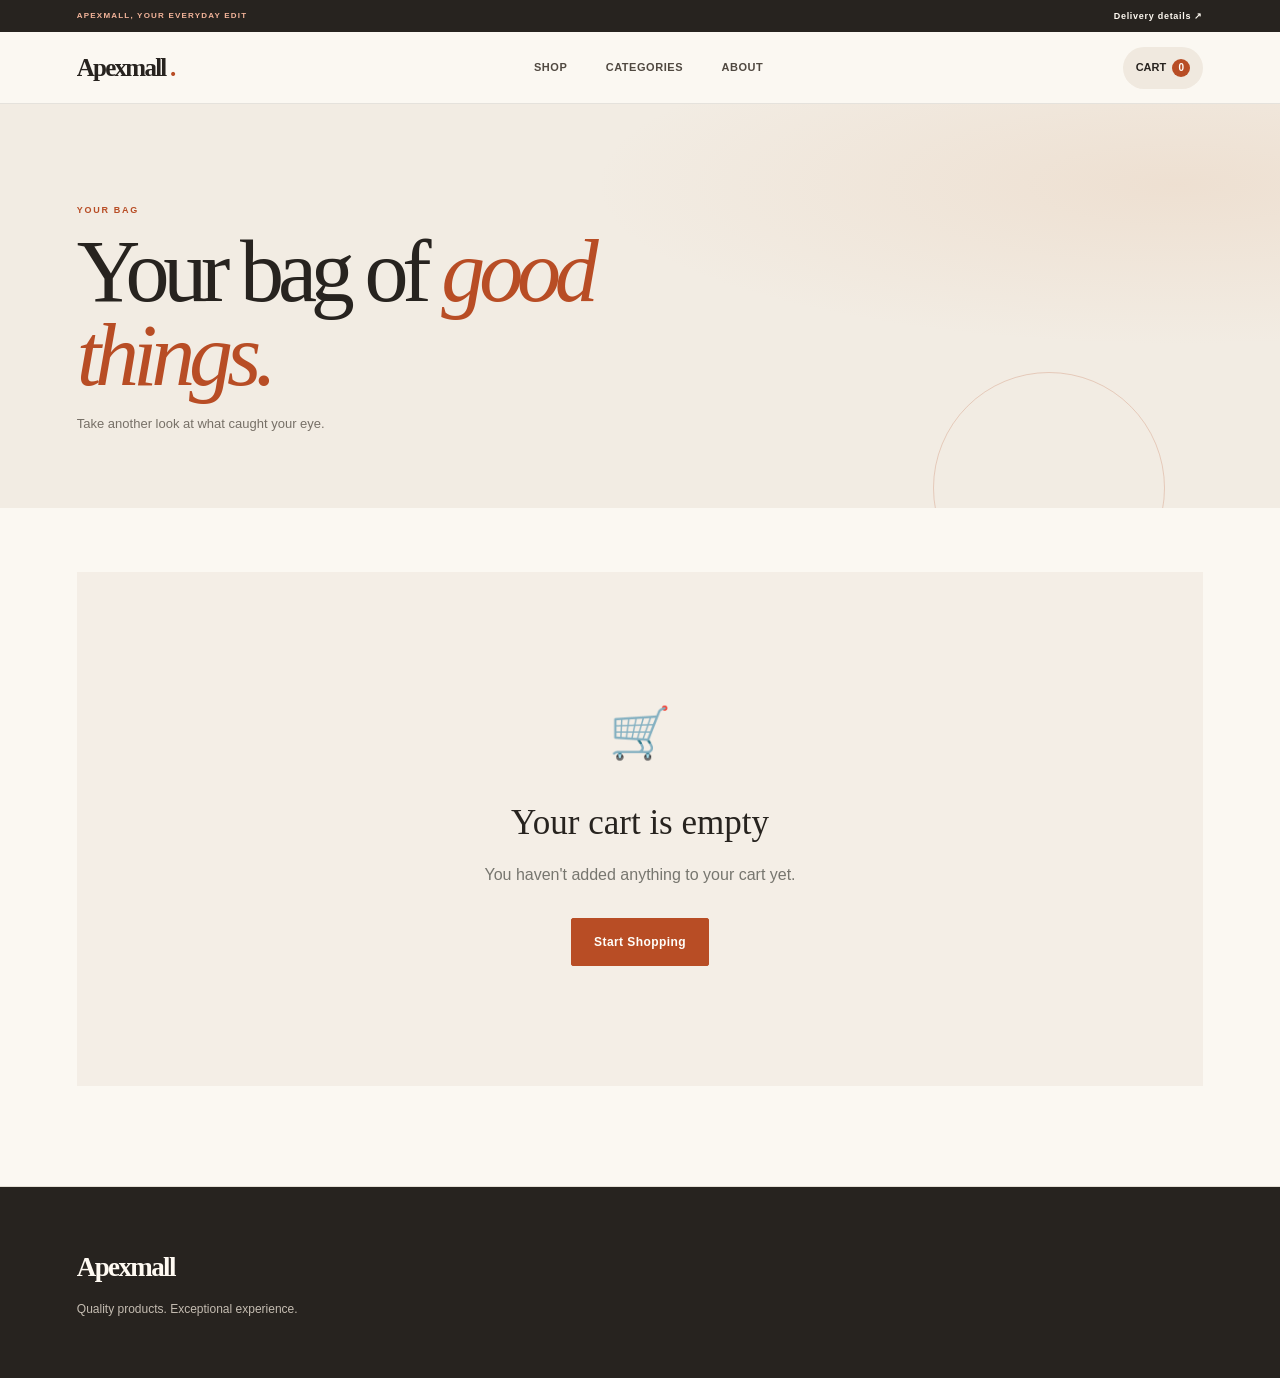
==== commit f1e4589a: "Add files via upload" ====
--- a/cart.html
+++ b/cart.html
@@ -13,7 +13,7 @@
 
     <link
         rel="stylesheet"
-        href="css/style.css"
+        href="css/style.css?v=full-bleed-products"
     >
 </head>
 
--- a/css/style.css
+++ b/css/style.css
@@ -2043,7 +2043,6 @@
         30px;
 }
 
-
 .summary-row {
 
     display:
@@ -3505,7 +3504,9 @@
     --light-gray: #f3f0e9;
     --border: #e4dfd5;
     --max-width: 1440px;
-    --accent: #9a5d43;
+    --accent: #b84d25;
+    --accent-hover: #963b1b;
+    --accent-soft: #fae9e1;
     --page-gutter: clamp(22px, 6vw, 88px);
 }
 
@@ -3517,7 +3518,7 @@
 }
 
 ::selection {
-    background: #d7c6b7;
+    background: #f2c5b2;
     color: var(--black);
 }
 
@@ -3590,6 +3591,11 @@
     font-weight: 600;
 }
 
+.cart:hover {
+    border-color: var(--accent);
+    color: var(--accent);
+}
+
 #cart-count {
     position: static;
     width: auto;
@@ -3597,7 +3603,7 @@
     min-width: 18px;
     margin-left: 6px;
     border-radius: 50%;
-    background: var(--black);
+    background: var(--accent);
     color: var(--white);
     font-size: 10px;
     line-height: 18px;
@@ -3609,6 +3615,13 @@
     grid-template-columns: minmax(0, .9fr) minmax(0, 1.1fr);
     gap: clamp(35px, 7vw, 100px);
     background: var(--light-gray);
+}
+
+.hero-copy-panel {
+    display: flex;
+    align-items: center;
+    grid-column: 1;
+    grid-row: 1;
 }
 
 .hero-content {
@@ -3676,14 +3689,14 @@
 }
 
 .btn-primary {
-    border: 1px solid var(--black);
-    background: var(--black);
+    border: 1px solid var(--accent);
+    background: var(--accent);
     color: var(--white);
 }
 
 .btn-primary:hover {
-    border-color: var(--accent);
-    background: var(--accent);
+    border-color: var(--accent-hover);
+    background: var(--accent-hover);
 }
 
 .btn-secondary {
@@ -3699,8 +3712,10 @@
 .hero-image {
     min-height: 0;
     aspect-ratio: 1.12;
-    border-radius: 2px;
+    border-radius: 50% 50% 0 0;
     background: #e6ddd1;
+    grid-column: 2;
+    grid-row: 1;
 }
 
 .hero-image img {
@@ -3818,13 +3833,13 @@
 .add-to-cart {
     min-height: 44px;
     margin-top: 14px;
-    background: var(--black);
+    background: var(--accent);
     font-size: 12px;
     font-weight: 700;
 }
 
 .add-to-cart:hover:not(:disabled) {
-    background: var(--accent);
+    background: var(--accent-hover);
 }
 
 .add-to-cart:disabled {
@@ -4127,8 +4142,8 @@
 
 .checkout-number {
     border-radius: 50%;
-    background: #e9e3d9;
-    color: var(--black);
+    background: var(--accent-soft);
+    color: var(--accent);
 }
 
 .checkout-card h2 {
@@ -4187,19 +4202,19 @@
 
 .store-toast {
     border-radius: 2px;
-    background: #303b32;
+    background: var(--accent-hover);
     box-shadow: 0 12px 32px rgba(37, 37, 31, .18);
 }
 
 .back-to-top {
-    border-color: #303b32;
-    background: #303b32;
+    border-color: var(--accent);
+    background: var(--accent);
 }
 
 .back-to-top:hover,
 .back-to-top:focus-visible {
-    border-color: #303b32;
-    color: #303b32;
+    border-color: var(--accent);
+    color: var(--accent);
 }
 
 @media (max-width: 900px) {
@@ -4515,7 +4530,7 @@
     width: fit-content;
     margin-bottom: 16px;
     padding: 7px 10px;
-    background: #f4eee7;
+    background: var(--accent-soft);
     color: var(--accent);
     font-size: 9px;
     letter-spacing: .16em;
@@ -4749,7 +4764,7 @@
 }
 
 .promo-strip-label {
-    color: #dec2a9;
+    color: #f4b99e;
     font-size: 9px;
     font-weight: 700;
     letter-spacing: .17em;
@@ -4761,7 +4776,7 @@
 }
 
 .promo-strip:hover .promo-strip-link {
-    color: #dec2a9;
+    color: #f4b99e;
 }
 
 .products {
@@ -4793,6 +4808,7 @@
     overflow: hidden;
     -webkit-box-orient: vertical;
     -webkit-line-clamp: 2;
+    line-clamp: 2;
     min-height: 2.7em;
     margin: 4px 0 2px;
     font-size: 15px;
@@ -4825,11 +4841,55 @@
 
 @media (max-width: 650px) {
     .hero {
-        gap: 22px;
+        grid-template-columns: minmax(0, 1fr);
+        gap: 24px;
+        padding: 38px 0 0;
+        background: var(--white);
+    }
+
+    .hero-copy-panel {
+        display: flex;
+        min-width: 0;
+        padding: 0 var(--page-gutter);
+        grid-column: 1;
+        grid-row: 1;
+    }
+
+    .hero-content {
+        padding: 0;
+    }
+
+    .hero h1 {
+        max-width: 12ch;
+        margin: 16px 0;
+        font-size: clamp(42px, 11vw, 58px);
+    }
+
+    .hero-description {
+        max-width: 38ch;
+        margin-bottom: 22px;
+        font-size: 14px;
+    }
+
+    .hero-buttons {
+        flex-wrap: wrap;
+        gap: 10px;
+    }
+
+    .hero-buttons .btn {
+        min-height: 46px;
+        padding: 12px 18px;
     }
 
     .hero-image {
+        width: 100%;
+        height: auto;
+        min-height: 0;
         aspect-ratio: 1.25;
+        margin: 0;
+        border-radius: 50% 50% 0 0;
+        grid-column: 1;
+        grid-row: 2;
     }
 
     .hero-controls {
@@ -4844,19 +4904,23 @@
     }
 
     .promo-strip {
-        grid-template-columns: auto 1fr;
-        gap: 4px 12px;
+        display: flex;
+        flex-wrap: wrap;
+        align-items: center;
+        justify-content: space-between;
+        gap: 8px 12px;
         padding: 12px var(--page-gutter);
         font-size: 11px;
         line-height: 1.5;
     }
 
-    .promo-strip-label {
-        grid-column: 1 / -1;
-    }
-
     .promo-strip-link {
-        grid-column: 2;
+        order: 2;
+    }
+
+    .promo-strip > span:nth-child(2) {
+        flex-basis: 100%;
+        order: 3;
     }
 
     .products {
@@ -5155,3 +5219,1868 @@
         border-radius: 0;
     }
 }
+
+body.home-page {
+    --home-ink: #27231f;
+    --home-muted: #777067;
+    --home-paper: #fbf8f2;
+    --home-sand: #f0e9df;
+    --home-terracotta: #b84d25;
+    overflow-x: clip;
+    background: var(--home-paper);
+    color: var(--home-ink);
+}
+
+.home-page .home-announcement {
+    min-height: 34px;
+    display: flex;
+    align-items: center;
+    justify-content: center;
+    gap: clamp(12px, 2vw, 28px);
+    padding: 7px var(--page-gutter);
+    background: var(--home-ink);
+    color: #fffaf2;
+    font-size: 9px;
+    letter-spacing: .05em;
+}
+
+.home-announcement > span:first-child {
+    color: #f3b49a;
+    font-size: 8px;
+    font-weight: 800;
+    letter-spacing: .16em;
+}
+
+.home-announcement a {
+    font-weight: 700;
+}
+
+.home-announcement a:hover {
+    color: #f3b49a;
+}
+
+.home-page .home-header {
+    height: 74px;
+    background: rgba(251, 248, 242, .95);
+}
+
+.home-page .logo {
+    font-size: 27px;
+    letter-spacing: -.08em;
+}
+
+.home-page .logo span {
+    font-weight: 400;
+}
+
+.home-page .logo i,
+.home-footer .footer-brand h3 span {
+    color: var(--home-terracotta);
+    font-style: normal;
+}
+
+.home-page .home-header .navigation a {
+    position: relative;
+    color: var(--home-ink);
+    font-size: 11px;
+    letter-spacing: .04em;
+    text-transform: uppercase;
+}
+
+.home-page .home-header .navigation a::after {
+    position: absolute;
+    right: 0;
+    bottom: -7px;
+    left: 0;
+    height: 1px;
+    background: var(--home-terracotta);
+    content: "";
+    transform: scaleX(0);
+    transform-origin: left;
+    transition: transform .25s ease;
+}
+
+.home-page .home-header .navigation a:hover::after {
+    transform: scaleX(1);
+}
+
+.home-page .home-header .cart {
+    border-color: transparent;
+    background: #f0e9df;
+    font-size: 11px;
+    letter-spacing: .04em;
+    text-transform: uppercase;
+}
+
+.home-page .hero {
+    position: relative;
+    min-height: min(700px, calc(100vh - 108px));
+    grid-template-columns: minmax(0, .9fr) minmax(0, 1.1fr);
+    gap: clamp(34px, 7vw, 100px);
+    padding: clamp(48px, 7vw, 96px) var(--page-gutter);
+    overflow: hidden;
+    background:
+        linear-gradient(90deg, rgba(251, 248, 242, .94) 0%, rgba(251, 248, 242, .92) 58%, rgba(251, 248, 242, .88) 100%),
+        url("../product/banner.jpeg") center 48% / cover no-repeat,
+        var(--home-paper);
+}
+
+.home-page .hero-content {
+    max-width: 580px;
+    padding: 20px 0;
+    animation: home-rise-in .75s both;
+}
+
+.home-kicker {
+    display: flex;
+    align-items: center;
+    gap: 9px;
+    margin-bottom: 24px;
+    color: var(--home-muted);
+    font-size: 9px;
+    font-weight: 700;
+    letter-spacing: .18em;
+}
+
+.home-kicker-dot {
+    width: 7px;
+    height: 7px;
+    border-radius: 50%;
+    background: var(--home-terracotta);
+    box-shadow: 0 0 0 4px rgba(184, 77, 37, .1);
+}
+
+.home-page .hero .eyebrow {
+    font-size: 9px;
+}
+
+.home-page .hero h1 {
+    max-width: 9ch;
+    margin: 15px 0 20px;
+    font-size: clamp(52px, 6.7vw, 92px);
+    line-height: .91;
+    letter-spacing: -.07em;
+}
+
+.home-page .hero h1 em,
+.home-section-heading h2 em,
+.home-story-copy h2 em,
+.home-community-heading h2 em,
+.home-last-call h2 em {
+    color: var(--home-terracotta);
+    font-weight: 400;
+}
+
+.home-page .hero-description {
+    max-width: 390px;
+    margin-bottom: 25px;
+    color: var(--home-muted);
+    font-size: 14px;
+    line-height: 1.8;
+}
+
+.home-page .hero-buttons {
+    gap: 10px;
+}
+
+.home-page .hero-buttons .btn {
+    min-height: 48px;
+    padding: 12px 19px;
+    font-size: 10px;
+}
+
+.home-page .hero-buttons .btn-secondary {
+    display: inline-flex;
+    align-items: center;
+    gap: 12px;
+    border-color: #d7cfc2;
+}
+
+.hero-footnote {
+    display: flex;
+    align-items: center;
+    gap: 12px;
+    margin-top: 43px;
+    color: var(--home-muted);
+    font-size: 9px;
+    line-height: 1.6;
+}
+
+.hero-footnote strong {
+    color: var(--home-ink);
+    font-weight: 600;
+}
+
+.hero-footnote-mark {
+    width: 30px;
+    height: 30px;
+    display: grid;
+    place-items: center;
+    border: 1px solid #d5c7b5;
+    border-radius: 50%;
+    color: var(--home-terracotta);
+    font-family: Georgia, "Times New Roman", serif;
+    font-size: 16px;
+}
+
+.home-page .hero-image {
+    position: relative;
+    width: 100%;
+    max-height: 590px;
+    aspect-ratio: .94;
+    align-self: center;
+    border-radius: 48% 48% 3px 3px;
+    background: #e9dfd2;
+    box-shadow: 0 30px 75px rgba(59, 45, 31, .12);
+    animation: home-image-in .9s .12s both;
+}
+
+.home-page .hero {
+    grid-template-rows: minmax(0, 1fr) auto;
+    min-height: calc(min(760px, calc(100vh - 76px)) + 55px);
+}
+
+.home-page .home-promo {
+    grid-column: 1 / -1;
+    grid-row: 2;
+    margin: 0 calc(-1 * var(--page-gutter)) calc(-1 * clamp(38px, 6vw, 88px));
+}
+
+.home-page .hero-image > img {
+    display: block;
+    width: 100%;
+    min-height: 0;
+    height: 100%;
+    padding: 0;
+    object-fit: cover;
+    transition: opacity .3s ease, transform .7s ease;
+}
+
+.home-page .hero-image:hover > img {
+    transform: scale(1.025);
+}
+
+.hero-image-tag {
+    position: absolute;
+    top: 21%;
+    right: -15px;
+    display: flex;
+    align-items: center;
+    gap: 8px;
+    padding: 11px 15px;
+    border: 1px solid rgba(255, 255, 255, .6);
+    border-radius: 999px;
+    background: rgba(251, 248, 242, .92);
+    color: var(--home-ink);
+    font-size: 8px;
+    font-weight: 800;
+    letter-spacing: .12em;
+    box-shadow: 0 8px 26px rgba(39, 35, 31, .1);
+    animation: home-float 4s ease-in-out infinite;
+}
+
+.hero-image-tag span {
+    color: var(--home-terracotta);
+    font-size: 15px;
+}
+
+.home-page .hero-controls {
+    right: 18px;
+    bottom: 18px;
+    border-color: rgba(255, 255, 255, .48);
+    background: rgba(39, 35, 31, .68);
+}
+
+.hero-index {
+    position: absolute;
+    right: var(--page-gutter);
+    bottom: 80px;
+    display: flex;
+    align-items: center;
+    gap: 8px;
+    color: var(--home-muted);
+    font-size: 8px;
+    letter-spacing: .12em;
+}
+
+.hero-index i {
+    width: 30px;
+    height: 1px;
+    background: #b9aa98;
+}
+
+.home-page .home-promo {
+    min-height: 55px;
+    display: flex;
+    justify-content: space-between;
+    gap: 18px;
+    padding: 12px var(--page-gutter);
+    background: var(--home-ink);
+    font-size: 10px;
+}
+
+.home-page .home-promo .promo-strip-label {
+    color: #f3b49a;
+}
+
+.home-page .home-promo .promo-strip-link {
+    transition: transform .2s ease, color .2s ease;
+}
+
+.home-page .home-promo:hover .promo-strip-link {
+    color: #f3b49a;
+    transform: translateX(4px);
+}
+
+.home-page .section {
+    padding: clamp(68px, 9vw, 122px) var(--page-gutter);
+}
+
+.home-page .home-section-heading {
+    align-items: end;
+    margin-bottom: 36px;
+}
+
+.home-section-heading .eyebrow,
+.home-story-copy .eyebrow,
+.home-community .eyebrow,
+.home-last-call .eyebrow {
+    margin-bottom: 14px;
+    font-size: 9px;
+    letter-spacing: .2em;
+}
+
+.home-section-heading h2,
+.home-story-copy h2,
+.home-community-heading h2,
+.home-last-call h2 {
+    margin: 0;
+    font-family: Georgia, "Times New Roman", serif;
+    font-size: clamp(40px, 5.3vw, 70px);
+    font-weight: 400;
+    line-height: .99;
+    letter-spacing: -.065em;
+}
+
+.home-section-heading h2 em,
+.home-story-copy h2 em,
+.home-community-heading h2 em,
+.home-last-call h2 em {
+    font-family: Georgia, "Times New Roman", serif;
+}
+
+.home-section-heading .section-aside {
+    max-width: 285px;
+    color: var(--home-muted);
+    font-size: 12px;
+    line-height: 1.8;
+}
+
+.home-page .home-categories {
+    background: #f2ece3;
+}
+
+.home-page .categories {
+    grid-template-columns: repeat(auto-fit, minmax(170px, 1fr));
+    gap: 14px;
+}
+
+.home-page .category-card {
+    position: relative;
+}
+
+.home-page .category-image {
+    aspect-ratio: 1 / 1.15;
+    background: #e5dbce;
+}
+
+.home-page .category-image img {
+    transition: transform .6s cubic-bezier(.2, .7, .2, 1);
+}
+
+.home-page .category-card:hover .category-image img {
+    transform: scale(1.07);
+}
+
+.home-page .category-card h3 {
+    display: flex;
+    align-items: center;
+    justify-content: space-between;
+    margin-top: 10px;
+    font-size: 18px;
+}
+
+.home-page .category-card h3::after {
+    color: var(--home-terracotta);
+    content: "↗";
+    font-family: "Segoe UI", Arial, sans-serif;
+    font-size: 14px;
+    transition: transform .2s ease;
+}
+
+.home-page .category-card:hover h3::after {
+    transform: translate(3px, -3px);
+}
+
+.home-page .home-featured {
+    background: var(--home-paper);
+}
+
+.home-page .view-all {
+    display: inline-flex;
+    align-items: center;
+    gap: 12px;
+    border-bottom-color: #cabdaf;
+    color: var(--home-ink);
+    font-size: 10px;
+    transition: color .2s ease, gap .2s ease;
+}
+
+.home-page .view-all:hover {
+    gap: 17px;
+}
+
+.home-page .products {
+    grid-template-columns: repeat(4, minmax(0, 1fr));
+    gap: 22px;
+}
+
+.home-page .product-card {
+    transition: transform .3s ease;
+}
+
+.home-page .product-card:hover {
+    transform: translateY(-5px);
+}
+
+.home-page .product-card .product-image {
+    aspect-ratio: 1 / 1.08;
+    margin-bottom: 12px;
+    background: #f1ece4;
+}
+
+.home-page .product-card .product-image img {
+    transition: transform .5s cubic-bezier(.2, .7, .2, 1);
+}
+
+.home-page .product-card:hover .product-image img {
+    transform: scale(1.045);
+}
+
+.home-page .product-card h3 {
+    font-family: "Segoe UI", Arial, sans-serif;
+    font-size: 13px;
+    font-weight: 600;
+}
+
+.home-page .product-card .product-price {
+    font-size: 12px;
+}
+
+.home-page .product-card .add-to-cart {
+    min-height: 38px;
+    border-radius: 0;
+    transition: background-color .2s ease, letter-spacing .2s ease;
+}
+
+.home-page .product-card .add-to-cart:hover:not(:disabled) {
+    letter-spacing: .06em;
+}
+
+.home-story-band {
+    display: grid;
+    grid-template-columns: minmax(0, 1.05fr) minmax(0, .95fr);
+    min-height: 520px;
+    background: #e8dfd3;
+}
+
+.home-story-image {
+    position: relative;
+    min-height: 420px;
+    overflow: hidden;
+    background: #d9cbbb;
+}
+
+.home-story-image::after {
+    position: absolute;
+    inset: 45% 0 0;
+    background: linear-gradient(transparent, rgba(20, 17, 15, .28));
+    content: "";
+}
+
+.home-story-image img {
+    display: block;
+    width: 100%;
+    height: 100%;
+    position: absolute;
+    inset: 0;
+    object-fit: cover;
+    transition: transform .9s cubic-bezier(.2, .7, .2, 1);
+}
+
+.home-story-band:hover .home-story-image img {
+    transform: scale(1.035);
+}
+
+.home-story-stamp {
+    position: absolute;
+    z-index: 1;
+    right: 24px;
+    bottom: 24px;
+    width: 76px;
+    height: 76px;
+    display: grid;
+    place-items: center;
+    border: 1px solid rgba(255, 255, 255, .75);
+    border-radius: 50%;
+    color: white;
+    font-size: 8px;
+    line-height: 1.6;
+    letter-spacing: .12em;
+    text-align: center;
+    transform: rotate(9deg);
+}
+
+.home-story-copy {
+    display: flex;
+    flex-direction: column;
+    align-items: flex-start;
+    justify-content: center;
+    padding: clamp(40px, 8vw, 110px);
+}
+
+.home-story-copy h2 {
+    margin: 5px 0 22px;
+}
+
+.home-story-copy > p:not(.eyebrow) {
+    max-width: 410px;
+    color: var(--home-muted);
+    font-size: 13px;
+    line-height: 1.9;
+}
+
+.home-text-link {
+    display: inline-flex;
+    align-items: center;
+    gap: 14px;
+    margin-top: 25px;
+    padding-bottom: 6px;
+    border-bottom: 1px solid #bba995;
+    font-size: 10px;
+    font-weight: 700;
+    transition: gap .2s ease, color .2s ease;
+}
+
+.home-text-link:hover {
+    gap: 20px;
+    color: var(--home-terracotta);
+}
+
+.home-story-note {
+    display: flex;
+    align-items: center;
+    gap: 12px;
+    margin-top: 45px;
+    color: var(--home-muted);
+    font-size: 9px;
+}
+
+.home-story-note span {
+    color: var(--home-terracotta);
+    font-family: Georgia, "Times New Roman", serif;
+    font-size: 20px;
+}
+
+.home-page .home-new {
+    background: #f3eee7;
+}
+
+.home-community {
+    padding: clamp(65px, 8vw, 105px) var(--page-gutter);
+    background: #f7f3ed;
+}
+
+.home-community-heading {
+    display: flex;
+    align-items: end;
+    justify-content: space-between;
+    gap: 24px;
+    max-width: var(--max-width);
+    margin: 0 auto 34px;
+}
+
+.home-community-heading > p {
+    max-width: 250px;
+    color: var(--home-muted);
+    font-size: 11px;
+    line-height: 1.8;
+}
+
+.home-page .stories-section {
+    padding: 0;
+    border: 0;
+    background: transparent;
+}
+
+.home-page .stories-rail {
+    gap: 20px;
+}
+
+.home-page .story-item {
+    flex-basis: 110px;
+}
+
+.home-page .story-ring {
+    width: 86px;
+    height: 86px;
+    background: conic-gradient(from 25deg, #d5a862, var(--home-terracotta), #d5a862);
+    transition: transform .25s ease;
+}
+
+.home-page .story-item:hover .story-ring {
+    transform: scale(1.07);
+    background: conic-gradient(from 25deg, #d5a862, var(--home-terracotta), #d5a862);
+}
+
+.home-page .story-placeholder {
+    background: var(--home-ink);
+}
+
+.home-page .story-item-label {
+    color: var(--home-muted);
+}
+
+.home-page .home-limited {
+    padding-top: 0;
+    background: #f7f3ed;
+}
+
+.home-limited-card {
+    padding: clamp(28px, 5vw, 64px);
+    background: var(--home-paper);
+}
+
+.home-limited-card .section-heading {
+    position: relative;
+}
+
+.limited-seal {
+    width: 62px;
+    height: 62px;
+    display: grid;
+    place-items: center;
+    border: 1px solid #d7bda7;
+    border-radius: 50%;
+    color: var(--home-terracotta);
+    font-size: 8px;
+    font-weight: 700;
+    line-height: 1.3;
+    letter-spacing: .1em;
+    text-align: center;
+    transform: rotate(10deg);
+}
+
+.home-last-call {
+    position: relative;
+    display: flex;
+    min-height: 400px;
+    flex-direction: column;
+    align-items: center;
+    justify-content: center;
+    padding: 68px var(--page-gutter);
+    overflow: hidden;
+    background: #e8dfd3;
+    text-align: center;
+}
+
+.home-last-call-flower {
+    position: absolute;
+    top: 12px;
+    right: 8%;
+    color: rgba(184, 77, 37, .13);
+    font-size: clamp(120px, 25vw, 300px);
+    line-height: 1;
+    animation: home-slow-spin 32s linear infinite;
+}
+
+.home-last-call h2 {
+    position: relative;
+    margin: 0 0 24px;
+    font-size: clamp(58px, 9vw, 112px);
+}
+
+.home-last-call .btn {
+    position: relative;
+    display: inline-flex;
+    align-items: center;
+    gap: 14px;
+}
+
+.home-page .home-footer {
+    grid-template-columns: 2fr 1fr 1fr 1fr;
+    background: var(--home-ink);
+    color: #fffaf2;
+}
+
+.home-footer .footer-brand h3 {
+    font-family: Georgia, "Times New Roman", serif;
+    font-size: 29px;
+    letter-spacing: -.06em;
+}
+
+.home-footer p,
+.home-footer .footer-links a {
+    color: #c4bcb1;
+}
+
+.home-footer .footer-links a:hover {
+    color: #f3b49a;
+}
+
+.home-footer .footer-links h4 {
+    color: #f3b49a;
+}
+
+.home-footer-bottom {
+    display: flex;
+    grid-column: 1 / -1;
+    justify-content: space-between;
+    gap: 14px;
+    padding-top: 22px;
+    border-top: 1px solid rgba(255, 255, 255, .17);
+    color: #b6aea3;
+    font-size: 9px;
+}
+
+.home-footer-bottom a:hover {
+    color: white;
+}
+
+.home-page [data-reveal] {
+    transition: opacity .7s ease, transform .7s cubic-bezier(.2, .7, .2, 1);
+}
+
+.home-page.home-reveal-ready [data-reveal]:not(.is-visible) {
+    opacity: 0;
+    transform: translateY(28px);
+}
+
+.home-page [data-reveal].is-visible {
+    opacity: 1;
+    transform: translateY(0);
+}
+
+@keyframes home-rise-in {
+    from { opacity: 0; transform: translateY(18px); }
+    to { opacity: 1; transform: translateY(0); }
+}
+
+@keyframes home-image-in {
+    from { opacity: 0; transform: translateY(20px) scale(.98); }
+    to { opacity: 1; transform: translateY(0) scale(1); }
+}
+
+@keyframes home-float {
+    0%, 100% { transform: translateY(0) rotate(0); }
+    50% { transform: translateY(-7px) rotate(2deg); }
+}
+
+@keyframes home-slow-spin {
+    to { transform: rotate(360deg); }
+}
+
+@media (max-width: 900px) {
+    .home-page .home-header {
+        position: sticky;
+    }
+
+    .home-page .home-header .navigation.mobile-open {
+        background: var(--home-paper);
+    }
+
+    .home-page .hero {
+        min-height: 0;
+        grid-template-columns: minmax(0, .95fr) minmax(0, 1.05fr);
+        gap: 30px;
+    }
+
+    .home-page .home-promo {
+        margin-bottom: 0;
+    }
+
+    .home-story-copy {
+        padding: 42px;
+    }
+
+    .home-page .products {
+        grid-template-columns: repeat(3, minmax(0, 1fr));
+    }
+}
+
+@media (max-width: 650px) {
+    .home-page .home-announcement {
+        min-height: 32px;
+        gap: 8px;
+        justify-content: space-between;
+        padding-inline: 14px;
+        font-size: 8px;
+    }
+
+    .home-announcement > span:first-child {
+        font-size: 7px;
+    }
+
+    .home-announcement a {
+        display: none;
+    }
+
+    .home-page .home-header {
+        height: 64px;
+        padding-inline: 18px;
+    }
+
+    .home-page .logo {
+        font-size: 23px;
+    }
+
+    .home-page .mobile-nav-toggle {
+        order: 3;
+        margin: 0 0 0 8px;
+        padding: 8px;
+        color: var(--home-ink);
+        font-size: 20px;
+    }
+
+    .home-page .home-header .navigation.mobile-open {
+        padding: 10px 20px;
+    }
+
+    .home-page .hero {
+        grid-template-columns: minmax(0, .95fr) minmax(0, 1.05fr);
+        grid-template-rows: auto auto;
+        align-items: stretch;
+        gap: 14px 12px;
+        padding: 24px 14px 20px;
+    }
+
+    .home-page .hero-copy-panel {
+        grid-column: 1;
+        grid-row: 1;
+    }
+
+    .home-page .hero-content {
+        min-width: 0;
+        padding: 0;
+    }
+
+    .home-kicker {
+        margin-bottom: 14px;
+        font-size: 8px;
+        line-height: 1.5;
+    }
+
+    .home-page .hero h1 {
+        max-width: 11ch;
+        margin: 10px 0 11px;
+        font-size: clamp(30px, 8.5vw, 42px);
+        line-height: .98;
+    }
+
+    .home-page .hero-description {
+        max-width: 28ch;
+        margin-bottom: 12px;
+        font-size: 11px;
+        line-height: 1.55;
+    }
+
+    .home-page .hero-buttons {
+        display: grid;
+        gap: 7px;
+    }
+
+    .home-page .hero-buttons .btn {
+        min-height: 38px;
+        padding: 8px 9px;
+        font-size: 9px;
+    }
+
+    .hero-footnote {
+        display: none;
+    }
+
+    .home-page .hero-image {
+        grid-column: 2;
+        grid-row: 1;
+        width: 100%;
+        max-height: none;
+        min-height: 0;
+        height: 100%;
+        aspect-ratio: auto;
+        align-self: stretch;
+        border-radius: 48% 48% 2px 2px;
+    }
+
+    .home-page .hero-image > img {
+        position: absolute;
+        inset: 0;
+        height: 100%;
+        min-height: 0;
+    }
+
+    .home-page .home-promo {
+        grid-column: 1 / -1;
+        grid-row: 2;
+        display: grid;
+        grid-template-columns: auto minmax(0, 1fr) auto;
+        align-items: center;
+        gap: 8px 14px;
+        min-width: 0;
+        margin: 0;
+        padding: 13px 15px;
+        font-size: 9px;
+        line-height: 1.45;
+    }
+
+    .home-page .home-promo > span:nth-child(2) {
+        grid-column: 2;
+        grid-row: 1;
+    }
+
+    .home-page .home-promo .promo-strip-link {
+        grid-column: 3;
+        grid-row: 1;
+    }
+
+    .hero-image-tag {
+        top: 16%;
+        right: 8px;
+        padding: 9px 11px;
+        font-size: 7px;
+    }
+
+    .home-page .hero-controls {
+        right: 12px;
+        bottom: 12px;
+    }
+
+    .hero-index {
+        display: none;
+    }
+
+    .home-page .home-promo {
+        display: grid;
+        grid-template-columns: 1fr auto;
+        gap: 4px 12px;
+        padding: 12px 20px;
+        font-size: 9px;
+    }
+
+    .home-page .home-promo > span:nth-child(2) {
+        grid-column: 1 / -1;
+        grid-row: 2;
+    }
+
+    .home-page .home-promo .promo-strip-link {
+        grid-column: 2;
+        grid-row: 1;
+    }
+
+    .home-page .section {
+        padding: 66px 20px;
+    }
+
+    .home-page .home-section-heading {
+        align-items: flex-start;
+        flex-direction: column;
+        gap: 16px;
+        margin-bottom: 24px;
+    }
+
+    .home-section-heading h2,
+    .home-story-copy h2,
+    .home-community-heading h2 {
+        font-size: clamp(42px, 12vw, 58px);
+    }
+
+    .home-section-heading .section-aside {
+        max-width: 35ch;
+    }
+
+    .home-page .categories {
+        grid-template-columns: repeat(2, minmax(0, 1fr));
+        gap: 18px 12px;
+    }
+
+    .home-page .category-image {
+        aspect-ratio: 1 / 1.12;
+    }
+
+    .home-page .category-card h3 {
+        margin-top: 8px;
+        font-size: 15px;
+    }
+
+    .home-page .products {
+        grid-template-columns: repeat(2, minmax(0, 1fr));
+        gap: 22px 12px;
+    }
+
+    .home-page .product-card .product-image {
+        aspect-ratio: 1 / 1.1;
+    }
+
+    .home-page .product-card h3 {
+        font-size: 12px;
+    }
+
+    .home-story-band {
+        grid-template-columns: minmax(0, 1fr);
+    }
+
+    .home-story-image {
+        min-height: 300px;
+        aspect-ratio: 1.18;
+    }
+
+    .home-story-copy {
+        padding: 46px 24px;
+    }
+
+    .home-story-copy h2 {
+        margin-bottom: 17px;
+    }
+
+    .home-story-note {
+        margin-top: 30px;
+    }
+
+    .home-community {
+        padding: 60px 20px;
+    }
+
+    .home-community-heading {
+        align-items: flex-start;
+        flex-direction: column;
+        gap: 14px;
+        margin-bottom: 28px;
+    }
+
+    .home-community-heading > p {
+        max-width: 32ch;
+    }
+
+    .home-page .stories-rail {
+        gap: 12px;
+    }
+
+    .home-page .home-limited {
+        padding: 0 12px 50px;
+    }
+
+    .home-limited-card {
+        padding: 25px 14px;
+    }
+
+    .home-limited-card .home-section-heading {
+        flex-direction: row;
+        align-items: end;
+    }
+
+    .limited-seal {
+        flex: 0 0 52px;
+        width: 52px;
+        height: 52px;
+    }
+
+    .home-limited-card .products {
+        gap: 18px 10px;
+    }
+
+    .home-last-call {
+        min-height: 340px;
+        padding: 55px 20px;
+    }
+
+    .home-last-call h2 {
+        font-size: clamp(58px, 16vw, 80px);
+    }
+
+    .home-page .home-footer {
+        grid-template-columns: repeat(2, minmax(0, 1fr));
+        gap: 26px 18px;
+        padding: 44px 20px 22px;
+    }
+
+    .home-page .home-footer .footer-brand {
+        grid-column: 1 / -1;
+    }
+
+    .home-footer-bottom {
+        flex-wrap: wrap;
+    }
+}
+
+@media (prefers-reduced-motion: reduce) {
+    .home-page *,
+    .home-page *::before,
+    .home-page *::after {
+        scroll-behavior: auto !important;
+        animation-duration: .01ms !important;
+        animation-iteration-count: 1 !important;
+        transition-duration: .01ms !important;
+    }
+}
+
+.inner-page {
+    min-height: 100vh;
+    background: var(--home-paper, #fbf8f2);
+    color: var(--home-ink, #27231f);
+}
+
+.inner-announcement {
+    min-height: 32px;
+    display: flex;
+    align-items: center;
+    justify-content: space-between;
+    gap: 12px;
+    padding: 6px var(--page-gutter);
+    background: #27231f;
+    color: #fffaf2;
+    font-size: 9px;
+    letter-spacing: .08em;
+}
+
+.inner-announcement > span {
+    color: #f3b49a;
+    font-size: 8px;
+    font-weight: 800;
+    letter-spacing: .15em;
+}
+
+.inner-announcement a {
+    font-weight: 700;
+}
+
+.inner-announcement a:hover {
+    color: #f3b49a;
+}
+
+.inner-page .inner-header {
+    height: 72px;
+    background: rgba(251, 248, 242, .96);
+}
+
+.inner-page .inner-header .logo {
+    font-family: Georgia, "Times New Roman", serif;
+    font-size: 25px;
+    font-weight: 700;
+    letter-spacing: -.07em;
+}
+
+.inner-page .inner-header .logo::after {
+    color: var(--accent);
+    content: ".";
+}
+
+.inner-page .inner-header .navigation a {
+    color: #504941;
+    font-size: 11px;
+    letter-spacing: .05em;
+    text-transform: uppercase;
+}
+
+.inner-page .inner-header .navigation a:hover {
+    color: var(--accent);
+}
+
+.inner-page .inner-header .cart {
+    background: #f0e9df;
+    border-color: transparent;
+    font-size: 11px;
+    text-transform: uppercase;
+}
+
+.inner-page .inner-page-heading {
+    position: relative;
+    overflow: hidden;
+    padding: clamp(54px, 8vw, 100px) var(--page-gutter) clamp(42px, 6vw, 72px);
+    background:
+        radial-gradient(ellipse at 92% 20%, rgba(221, 175, 139, .2), transparent 35%),
+        #f2ece3;
+}
+
+.inner-page-heading::after {
+    position: absolute;
+    right: clamp(24px, 9vw, 140px);
+    bottom: -96px;
+    width: 230px;
+    height: 230px;
+    border: 1px solid rgba(184, 77, 37, .22);
+    border-radius: 50%;
+    content: "";
+    pointer-events: none;
+}
+
+.inner-page-heading .eyebrow {
+    margin-bottom: 12px;
+    font-size: 9px;
+    letter-spacing: .19em;
+}
+
+.inner-page-heading .eyebrow span {
+    color: var(--accent);
+    font-size: 14px;
+}
+
+.inner-page-heading h1,
+.policy-page h1 {
+    max-width: 13ch;
+    position: relative;
+    z-index: 1;
+    margin: 0 0 14px;
+    font-family: Georgia, "Times New Roman", serif;
+    font-size: clamp(48px, 7vw, 88px);
+    font-weight: 400;
+    line-height: .96;
+    letter-spacing: -.07em;
+}
+
+.inner-page-heading h1 em,
+.policy-page h1 em {
+    color: var(--accent);
+    font-weight: 400;
+}
+
+.inner-page-heading > p:last-of-type {
+    max-width: 45ch;
+    color: #777067;
+    font-size: 13px;
+    line-height: 1.8;
+}
+
+.inner-heading-index {
+    position: absolute;
+    right: var(--page-gutter);
+    bottom: 24px;
+    z-index: 1;
+    color: #82776a;
+    font-size: 8px;
+    letter-spacing: .18em;
+}
+
+.inner-page .inner-content-section {
+    background: var(--home-paper, #fbf8f2);
+}
+
+.inner-page .inner-footer {
+    grid-template-columns: 2fr 1fr 1fr;
+    background: #27231f;
+    color: #fffaf2;
+}
+
+.inner-page .inner-footer .footer-brand h3 {
+    font-family: Georgia, "Times New Roman", serif;
+    font-size: 27px;
+    letter-spacing: -.06em;
+}
+
+.inner-page .inner-footer .footer-brand h3 span {
+    color: #f3b49a;
+}
+
+.inner-page .inner-footer p,
+.inner-page .inner-footer .footer-links a {
+    color: #c4bcb1;
+}
+
+.inner-page .inner-footer .footer-links h4 {
+    color: #f3b49a;
+}
+
+.inner-page .inner-footer .footer-links a:hover {
+    color: #fffaf2;
+}
+
+.shop-page .inner-page-heading h1 {
+    max-width: none;
+}
+
+.shop-page .inner-page-heading {
+    background:
+        linear-gradient(90deg, rgba(251, 248, 242, .97) 0%, rgba(251, 248, 242, .88) 44%, rgba(251, 248, 242, .5) 100%),
+        url("../product/banner.jpeg") center 48% / cover no-repeat;
+}
+
+.shop-page .inner-page-heading > .eyebrow,
+.shop-page .inner-page-heading > p:last-of-type {
+    position: relative;
+    z-index: 1;
+}
+
+.shop-page .shop-section {
+    max-width: 1600px;
+    margin: 0 auto;
+}
+
+.shop-page .shop-controls {
+    gap: 10px;
+}
+
+.shop-page .search-box input,
+.shop-page .shop-controls select {
+    min-height: 50px;
+    padding-inline: 16px;
+    border-color: #dfd6ca;
+    border-radius: 0;
+    background-color: #fffdf9;
+    transition: border-color .2s ease, box-shadow .2s ease;
+}
+
+.shop-page .search-box input:focus,
+.shop-page .shop-controls select:focus {
+    border-color: var(--accent);
+    box-shadow: 0 0 0 3px rgba(184, 77, 37, .1);
+    outline: none;
+}
+
+.shop-page .product-count {
+    margin: 22px 0;
+    color: #797168;
+    font-size: 10px;
+    letter-spacing: .1em;
+    text-transform: uppercase;
+}
+
+.shop-page .products {
+    grid-template-columns: repeat(4, minmax(0, 1fr));
+    gap: 28px 20px;
+}
+
+.shop-page .product-card {
+    transition: transform .25s ease;
+}
+
+.shop-page .product-card:hover {
+    transform: translateY(-4px);
+}
+
+.shop-page .product-image {
+    aspect-ratio: 1 / 1.06;
+    background: #f0eae1;
+}
+
+.shop-page .product-image img {
+    transition: transform .5s ease;
+}
+
+.shop-page .product-card-ladies-2-in-1-watch-set-green-brown-lip-gloss .product-image {
+    aspect-ratio: 1 / 1.06;
+}
+
+.product-card .product-image img {
+    padding: 0 !important;
+    object-fit: cover !important;
+    object-position: center !important;
+}
+
+.product-card .product-image,
+.home-page .product-card .product-image,
+.shop-page .product-card .product-image {
+    overflow: hidden;
+    border: 0 !important;
+    border-radius: 0 !important;
+    background: transparent !important;
+}
+
+.product-detail-image .product-image,
+.product-page-shell .product-detail-image .product-image {
+    overflow: hidden;
+    border: 0 !important;
+    border-radius: 0 !important;
+    background: transparent !important;
+}
+
+.product-detail-image .product-image img,
+.product-page-shell .product-detail-image .product-image img {
+    width: 100% !important;
+    height: 100% !important;
+    padding: 0 !important;
+    border: 0;
+    object-fit: cover !important;
+    object-position: center !important;
+}
+
+.shop-page .product-card:hover .product-image img {
+    transform: scale(1.04);
+}
+
+.shop-page .product-card h3 {
+    font-family: "Segoe UI", Arial, sans-serif;
+    font-size: 13px;
+    font-weight: 600;
+}
+
+.product-page-shell .product-page {
+    min-height: 65vh;
+    padding-top: clamp(48px, 7vw, 86px);
+    padding-bottom: clamp(52px, 8vw, 100px);
+    background:
+        radial-gradient(ellipse at 8% 12%, rgba(221, 175, 139, .14), transparent 35%),
+        var(--home-paper, #fbf8f2);
+}
+
+.product-page-shell .product-detail {
+    gap: clamp(34px, 7vw, 92px);
+    align-items: center;
+}
+
+.product-page-shell .product-detail-image .product-image {
+    aspect-ratio: 1 / 1.05;
+    overflow: hidden;
+    border-radius: 36% 36% 2px 2px;
+    background: #f0eae1;
+}
+
+.product-page-shell .product-detail-image .product-image img {
+    transition: transform .6s ease;
+}
+
+.product-page-shell .product-detail-image .product-image:hover img {
+    transform: scale(1.035);
+}
+
+.product-page-shell .product-detail-content > .eyebrow {
+    border-radius: 999px;
+}
+
+.product-page-shell .product-detail-content h1 {
+    font-size: clamp(42px, 5vw, 70px);
+    letter-spacing: -.07em;
+}
+
+.product-page-shell .product-detail-price {
+    color: var(--accent);
+}
+
+.product-page-shell .related-section {
+    background: #f2ece3;
+}
+
+.product-page-shell .related-section .products {
+    grid-template-columns: repeat(4, minmax(0, 1fr));
+}
+
+.cart-page-shell .inner-page-heading h1 {
+    max-width: 15ch;
+}
+
+.cart-page-shell .cart-section {
+    min-height: 45vh;
+}
+
+.cart-page-shell .cart-layout {
+    max-width: 1400px;
+    margin: 0 auto;
+}
+
+.cart-page-shell .cart-items {
+    border-color: #e3dbcf;
+}
+
+.cart-page-shell .cart-item {
+    padding-block: 20px;
+    border-color: #e3dbcf;
+}
+
+.cart-page-shell .cart-item-image {
+    height: auto;
+    aspect-ratio: 1;
+    background: #f0eae1;
+}
+
+.cart-page-shell .cart-summary {
+    border-color: #e3dbcf;
+    border-radius: 0;
+    background: #f4eee6;
+}
+
+.cart-page-shell .cart-summary h2 {
+    font-size: 28px;
+}
+
+.cart-page-shell .checkout-button {
+    width: 100%;
+}
+
+.cart-page-shell .continue-shopping {
+    display: block;
+    margin-top: 15px;
+    text-align: center;
+}
+
+.cart-page-shell .empty-cart {
+    padding-block: clamp(70px, 10vw, 120px);
+    background: #f4eee6;
+}
+
+.checkout-page-shell .checkout-section {
+    max-width: 1500px;
+    margin: 0 auto;
+}
+
+.checkout-page-shell .checkout-layout {
+    align-items: start;
+}
+
+.checkout-page-shell .checkout-card {
+    border-color: #e3dbcf;
+    border-radius: 0;
+    box-shadow: 0 15px 40px rgba(39, 35, 31, .035);
+}
+
+.checkout-page-shell .checkout-card h2 {
+    font-size: 25px;
+}
+
+.checkout-page-shell .checkout-number {
+    border: 1px solid #e6c8b7;
+    background: #fae9e1;
+}
+
+.checkout-page-shell .checkout-grid input,
+.checkout-page-shell .checkout-grid select,
+.checkout-page-shell .checkout-grid textarea {
+    border-radius: 0;
+    background: #fffdf9;
+}
+
+.checkout-page-shell .checkout-grid label {
+    color: #514a43;
+    font-size: 12px;
+}
+
+.checkout-page-shell .checkout-grid input:focus,
+.checkout-page-shell .checkout-grid select:focus,
+.checkout-page-shell .checkout-grid textarea:focus {
+    box-shadow: 0 0 0 3px rgba(184, 77, 37, .1);
+    outline: none;
+}
+
+.checkout-page-shell .place-order-button {
+    width: 100%;
+}
+
+.policy-page-shell .policy-page {
+    max-width: 1060px;
+    padding-top: clamp(56px, 8vw, 100px);
+}
+
+.policy-page-shell .policy-page h1 {
+    margin-bottom: 15px;
+}
+
+.policy-page-shell .policy-intro {
+    max-width: 50ch;
+    margin-bottom: 46px;
+    color: #777067;
+    font-size: 14px;
+    line-height: 1.8;
+}
+
+.policy-page-shell .policy-section {
+    padding: 25px 0;
+    border-top: 1px solid #e1d8cc;
+}
+
+.policy-page-shell .policy-section h2 {
+    margin-bottom: 9px;
+    font-size: 27px;
+}
+
+.policy-page-shell .policy-section p {
+    max-width: 75ch;
+    margin: 8px 0;
+    color: #6f685f;
+    font-size: 13px;
+    line-height: 1.85;
+}
+
+.policy-page-shell .policy-section > a:not(.btn) {
+    color: var(--accent);
+    text-decoration: underline;
+    text-underline-offset: 3px;
+}
+
+@media (max-width: 900px) {
+    .shop-page .products,
+    .product-page-shell .related-section .products {
+        grid-template-columns: repeat(3, minmax(0, 1fr));
+    }
+
+    .inner-page .inner-footer {
+        grid-template-columns: 2fr 1fr 1fr;
+    }
+}
+
+@media (max-width: 650px) {
+    .inner-announcement {
+        min-height: 30px;
+        padding-inline: 14px;
+        font-size: 8px;
+    }
+
+    .inner-announcement > span {
+        font-size: 7px;
+    }
+
+    .inner-page .inner-header {
+        height: 64px;
+        padding-inline: 18px;
+    }
+
+    .inner-page .inner-header .logo {
+        font-size: 23px;
+    }
+
+    .inner-page .mobile-nav-toggle {
+        order: 3;
+        margin: 0 0 0 8px;
+        padding: 8px;
+    }
+
+    .inner-page .inner-header .navigation.mobile-open {
+        padding-inline: 20px;
+        background: #fbf8f2;
+    }
+
+    .inner-page .inner-page-heading {
+        padding: 48px 20px 36px;
+    }
+
+    .inner-page-heading h1,
+    .policy-page h1 {
+        font-size: clamp(46px, 13vw, 66px);
+    }
+
+    .inner-heading-index {
+        right: 20px;
+        bottom: 14px;
+        font-size: 7px;
+    }
+
+    .shop-page .shop-section,
+    .cart-page-shell .cart-section,
+    .checkout-page-shell .checkout-section {
+        padding: 30px 20px 60px;
+    }
+
+    .shop-page .shop-controls {
+        grid-template-columns: 1fr 1fr;
+    }
+
+    .shop-page .search-box {
+        grid-column: 1 / -1;
+    }
+
+    .shop-page .shop-controls select {
+        min-width: 0;
+        font-size: 11px;
+    }
+
+    .shop-page .products,
+    .product-page-shell .related-section .products {
+        grid-template-columns: repeat(2, minmax(0, 1fr));
+        gap: 22px 12px;
+    }
+
+    .product-page-shell .product-page {
+        padding: 34px 20px 55px;
+    }
+
+    .product-page-shell .product-detail-image .product-image {
+        aspect-ratio: 1 / 1;
+        border-radius: 36% 36% 2px 2px;
+    }
+
+    .product-page-shell .related-section {
+        padding: 55px 20px;
+    }
+
+    .cart-page-shell .cart-layout {
+        gap: 22px;
+    }
+
+    .cart-page-shell .cart-item {
+        grid-template-columns: 76px minmax(0, 1fr);
+        gap: 12px;
+    }
+
+    .cart-page-shell .cart-item-image {
+        grid-row: span 2;
+    }
+
+    .cart-page-shell .cart-item-info {
+        grid-column: 2;
+    }
+
+    .cart-page-shell .cart-summary {
+        padding: 22px;
+    }
+
+    .checkout-page-shell .checkout-layout {
+        gap: 18px;
+    }
+
+    .checkout-page-shell .checkout-card {
+        padding: 22px 18px;
+    }
+
+    .policy-page-shell .policy-page {
+        padding: 48px 20px 60px;
+    }
+
+    .policy-page-shell .policy-intro {
+        margin-bottom: 30px;
+        font-size: 13px;
+    }
+
+    .policy-page-shell .policy-section h2 {
+        font-size: 24px;
+    }
+
+    .inner-page .inner-footer {
+        grid-template-columns: repeat(2, minmax(0, 1fr));
+        gap: 25px 18px;
+        padding: 42px 20px;
+    }
+
+    .inner-page .inner-footer .footer-brand {
+        grid-column: 1 / -1;
+    }
+}
+
+.visually-hidden {
+    position: absolute;
+    width: 1px;
+    height: 1px;
+    overflow: hidden;
+    clip: rect(0, 0, 0, 0);
+    white-space: nowrap;
+    clip-path: inset(50%);
+}
+
+.shop-page .shop-controls {
+    grid-template-columns:
+        minmax(190px, 2fr)
+        minmax(140px, 1.2fr)
+        minmax(130px, 1fr)
+        minmax(220px, 1.5fr)
+        minmax(110px, .8fr)
+        minmax(110px, .8fr)
+        auto;
+    align-items: stretch;
+}
+
+.shop-page .price-filter {
+    display: grid;
+    grid-template-columns: minmax(0, 1fr) auto minmax(0, 1fr);
+    align-items: center;
+    gap: 7px;
+    min-width: 0;
+    margin: 0;
+    padding: 4px 9px 5px;
+    border: 1px solid #dfd6ca;
+    background: #fffdf9;
+}
+
+.shop-page .price-filter legend {
+    padding: 0 4px;
+    color: #797168;
+    font-size: 9px;
+    letter-spacing: .08em;
+    text-transform: uppercase;
+}
+
+.shop-page .price-filter input {
+    width: 100%;
+    min-width: 0;
+    height: 34px;
+    padding: 0 7px;
+    border: 1px solid #e8e1d8;
+    background: #fff;
+    font: inherit;
+    font-size: 11px;
+}
+
+.shop-page .price-filter input:focus {
+    border-color: var(--accent);
+    outline: none;
+}
+
+.shop-page .clear-filters {
+    min-height: 50px;
+    padding: 0 12px;
+    border: 1px solid #dfd6ca;
+    background: transparent;
+    color: #554d44;
+    font: inherit;
+    font-size: 11px;
+    cursor: pointer;
+}
+
+.shop-page .clear-filters:hover {
+    border-color: var(--accent);
+    color: var(--accent);
+}
+
+.product-page-shell .product-back-link {
+    display: inline-flex;
+    margin-bottom: 20px;
+    color: #71685f;
+    font-size: 12px;
+    text-decoration: none;
+    text-underline-offset: 4px;
+}
+
+.product-page-shell .product-back-link:hover {
+    color: var(--accent);
+    text-decoration: underline;
+}
+
+@media (max-width: 1100px) {
+    .shop-page .shop-controls {
+        grid-template-columns: repeat(3, minmax(0, 1fr));
+    }
+
+    .shop-page .search-box,
+    .shop-page .price-filter {
+        grid-column: span 2;
+    }
+}
+
+@media (max-width: 650px) {
+    .shop-page .inner-page-heading {
+        background:
+            linear-gradient(90deg, rgba(251, 248, 242, .95), rgba(251, 248, 242, .76)),
+            url("../product/banner.jpeg") 62% center / cover no-repeat;
+    }
+
+    .shop-page .shop-controls {
+        grid-template-columns: repeat(2, minmax(0, 1fr));
+    }
+
+    .shop-page .search-box,
+    .shop-page .price-filter,
+    .shop-page .clear-filters {
+        grid-column: 1 / -1;
+    }
+
+    .shop-page .price-filter {
+        min-height: 64px;
+    }
+
+    .shop-page .clear-filters {
+        min-height: 44px;
+    }
+}
